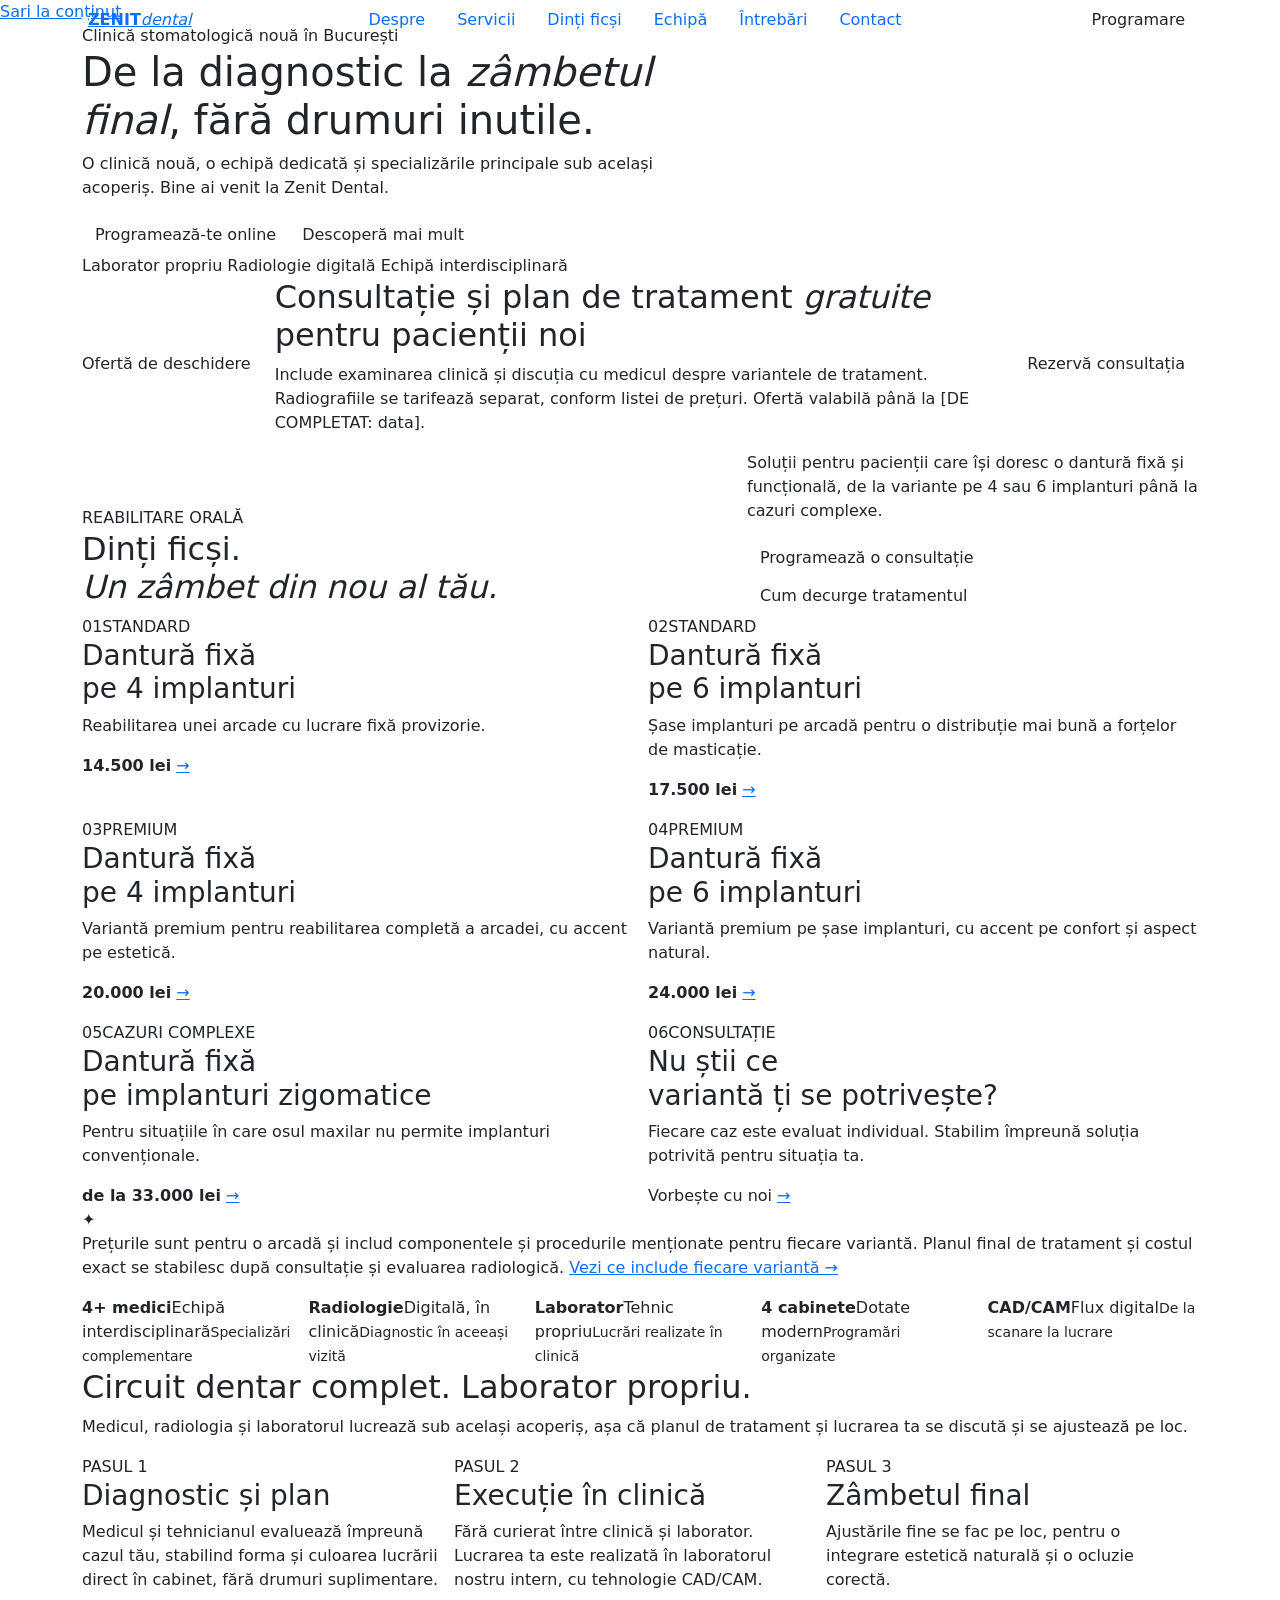
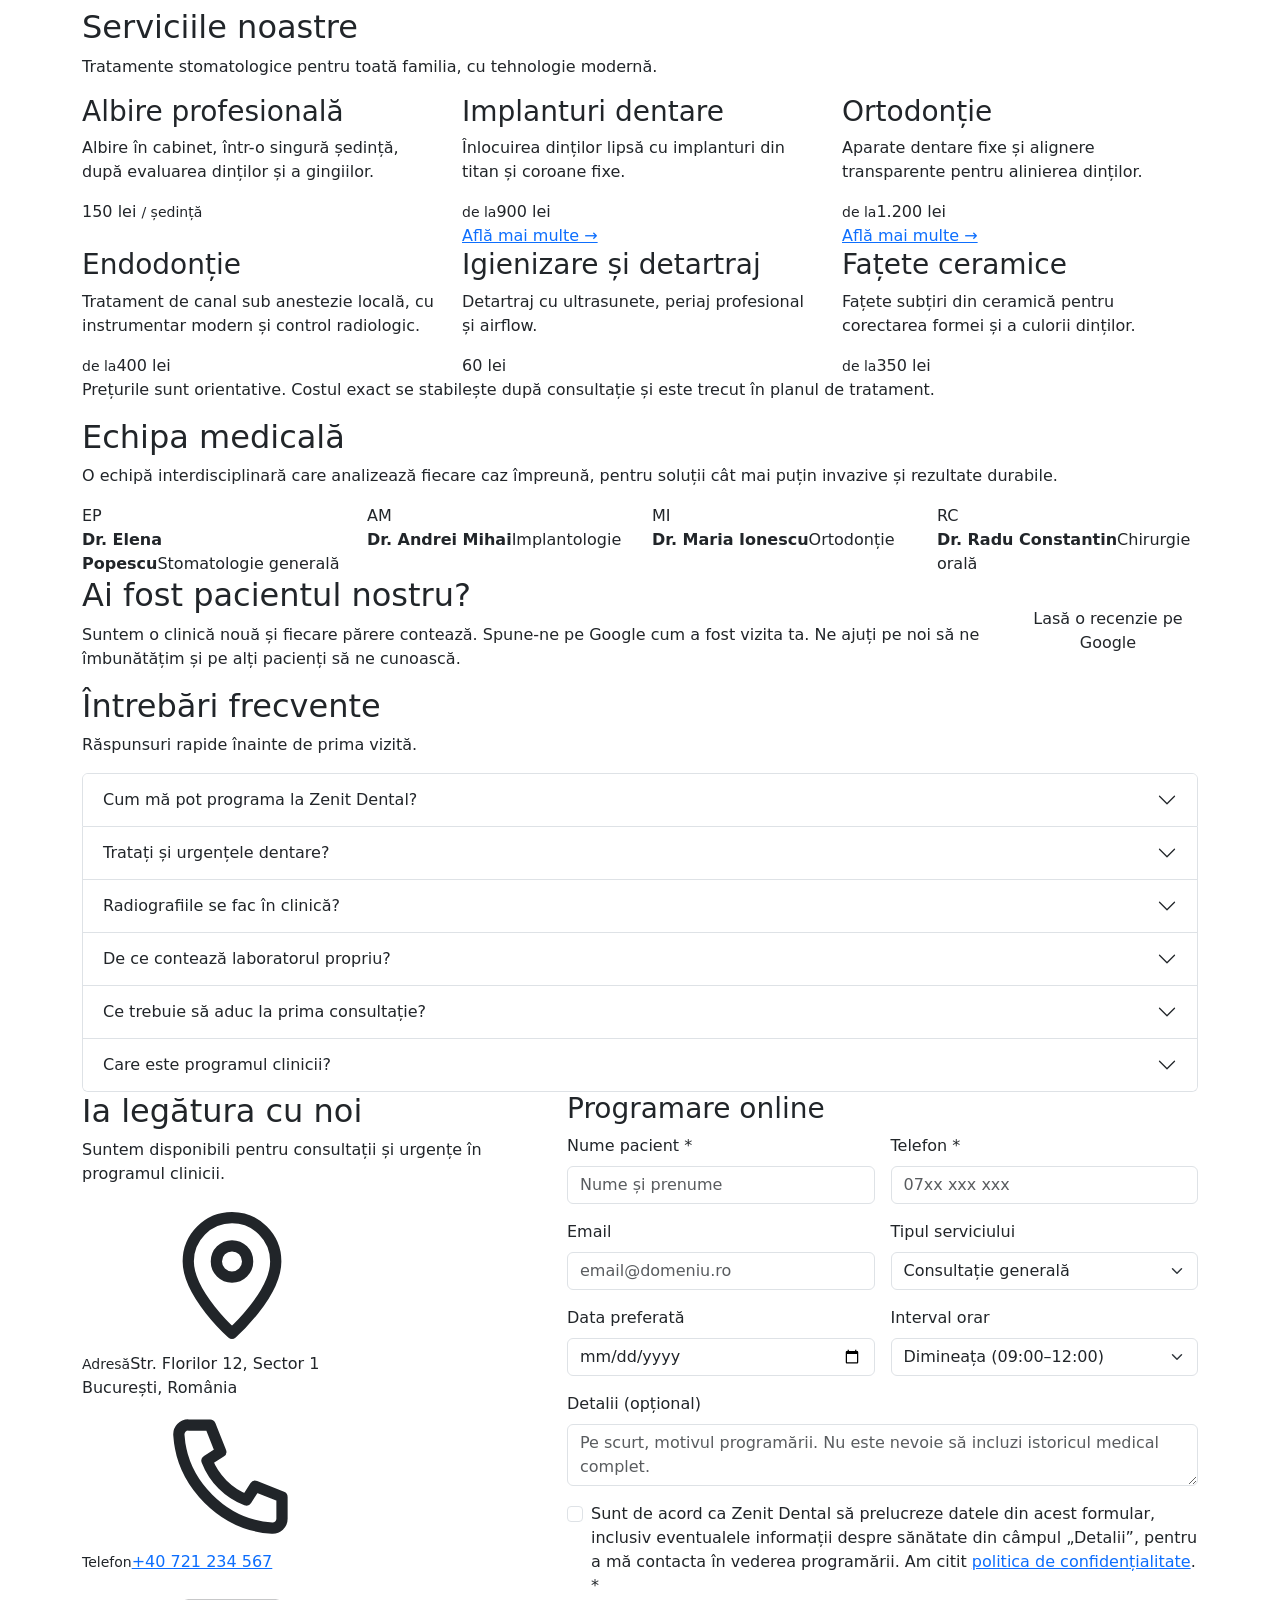
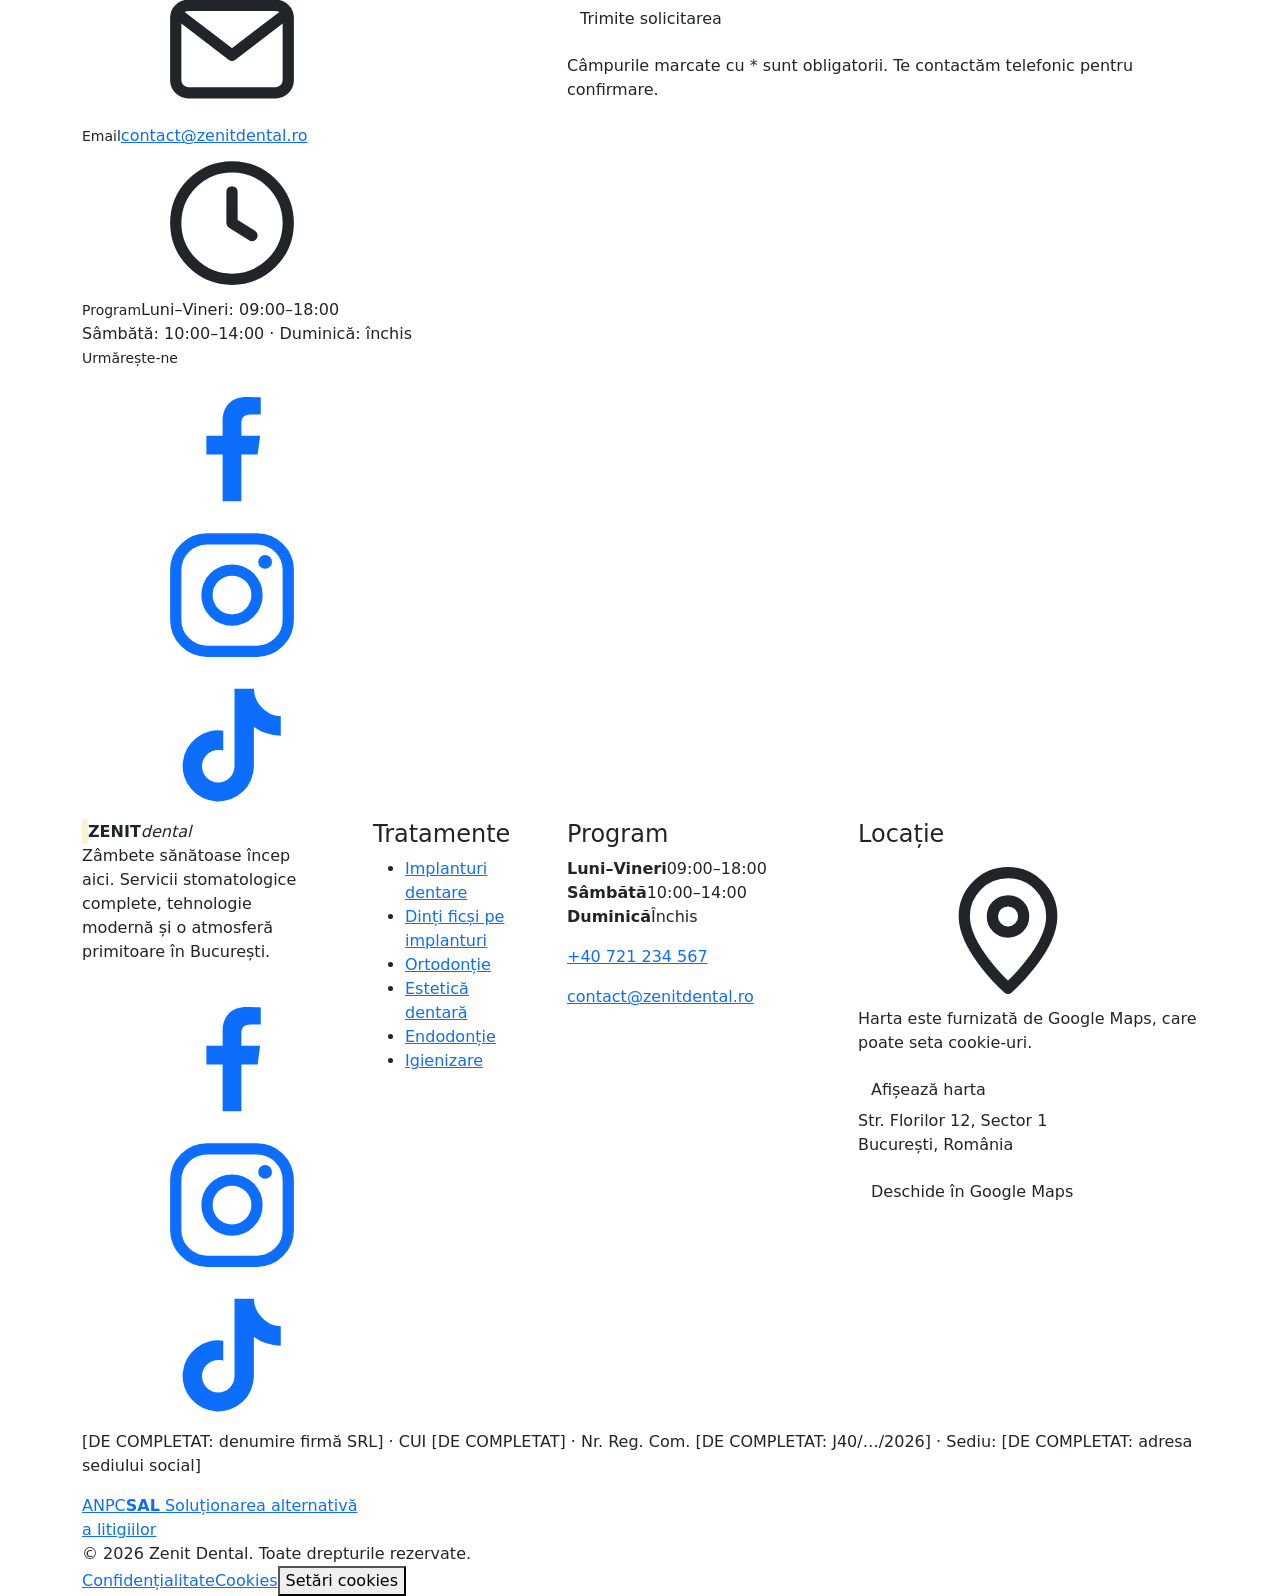
==== index.html @ e05e4ac0 "Add files via upload" ====
<!DOCTYPE html>
<html lang="ro">

<head>
  <meta charset="UTF-8">
  <meta name="viewport" content="width=device-width, initial-scale=1, viewport-fit=cover">
  <title>Zenit Dental — Clinică Stomatologică București</title>
  <meta name="description" content="Zenit Dental, clinică stomatologică nouă în București: implanturi, dinți ficși, ortodonție, estetică dentară. Laborator și radiologie digitală în clinică.">
  <link rel="canonical" href="https://www.zenitdental.ro/">
  <meta name="theme-color" content="#07254a">
  <meta property="og:type" content="website">
  <meta property="og:locale" content="ro_RO">
  <meta property="og:site_name" content="Zenit Dental">
  <meta property="og:url" content="https://www.zenitdental.ro/">
  <meta property="og:title" content="Zenit Dental — Clinică Stomatologică București">
  <meta property="og:description" content="Zenit Dental, clinică stomatologică nouă în București: implanturi, dinți ficși, ortodonție, estetică dentară. Laborator și radiologie digitală în clinică.">
  <meta property="og:image" content="https://www.zenitdental.ro/img/og-image.jpg">
  <meta property="og:image:width" content="1200">
  <meta property="og:image:height" content="630">
  <meta name="twitter:card" content="summary_large_image">
  <script type="application/ld+json">{"@context": "https://schema.org", "@type": "Dentist", "@id": "https://www.zenitdental.ro/#clinica", "name": "Zenit Dental", "url": "https://www.zenitdental.ro/", "image": "https://www.zenitdental.ro/img/og-image.jpg", "description": "Clinică stomatologică în București: implanturi, dinți ficși, ortodonție, estetică dentară, endodonție și igienizare.", "telephone": "+40721234567", "email": "contact@zenitdental.ro", "priceRange": "lei", "address": {"@type": "PostalAddress", "streetAddress": "Str. Florilor 12, Sector 1", "addressLocality": "București", "addressCountry": "RO"}, "geo": {"@type": "GeoCoordinates", "latitude": 44.48117, "longitude": 25.87686}, "openingHoursSpecification": [{"@type": "OpeningHoursSpecification", "dayOfWeek": ["Monday", "Tuesday", "Wednesday", "Thursday", "Friday"], "opens": "09:00", "closes": "18:00"}, {"@type": "OpeningHoursSpecification", "dayOfWeek": "Saturday", "opens": "10:00", "closes": "14:00"}], "sameAs": []}</script>
  <script type="application/ld+json">{"@context": "https://schema.org", "@type": "FAQPage", "mainEntity": [{"@type": "Question", "name": "Cum mă pot programa la Zenit Dental?", "acceptedAnswer": {"@type": "Answer", "text": "Poți completa formularul de programare online, ne poți suna la +40 721 234 567 sau ne poți scrie pe WhatsApp. Te contactăm pentru a confirma ziua și ora."}}, {"@type": "Question", "name": "Tratați și urgențele dentare?", "acceptedAnswer": {"@type": "Answer", "text": "Da. Selectează „Urgență / durere” în formular sau sună-ne direct, iar echipa îți oferă prima oră disponibilă."}}, {"@type": "Question", "name": "Radiografiile se fac în clinică?", "acceptedAnswer": {"@type": "Answer", "text": "Da, avem radiologie digitală în clinică, așa că diagnosticul se poate stabili în aceeași vizită, fără drumuri suplimentare."}}, {"@type": "Question", "name": "De ce contează laboratorul propriu?", "acceptedAnswer": {"@type": "Answer", "text": "Tehnicianul lucrează în clinică, alături de medic. Forma și culoarea lucrării se stabilesc direct cu tine, iar ajustările se fac pe loc, fără curierat."}}, {"@type": "Question", "name": "Ce trebuie să aduc la prima consultație?", "acceptedAnswer": {"@type": "Answer", "text": "Un act de identitate și, dacă ai, radiografii sau documente medicale anterioare, precum și lista medicamentelor pe care le iei."}}, {"@type": "Question", "name": "Care este programul clinicii?", "acceptedAnswer": {"@type": "Answer", "text": "Luni–Vineri 09:00–18:00, sâmbătă 10:00–14:00. Duminica clinica este închisă."}}]}</script>
  <link rel="icon" type="image/png" href="/img/zenitfavicon.png">
  <link rel="preconnect" href="https://cdn.jsdelivr.net">
  <link rel="preconnect" href="https://fonts.googleapis.com">
  <link rel="preconnect" href="https://fonts.gstatic.com" crossorigin>
  <link href="https://fonts.googleapis.com/css2?family=Cormorant+Garamond:wght@500;600;700&family=Montserrat:wght@500;600;700;800&family=Open+Sans:wght@400;600&display=swap" rel="stylesheet">
  <link href="https://cdn.jsdelivr.net/npm/bootstrap@5.3.3/dist/css/bootstrap.min.css" rel="stylesheet">
  <link href="css/style.css?v=1" rel="stylesheet">
  <script>
    document.documentElement.classList.add('js-anim');
    window.addEventListener('load', function () { if (!window.jQuery) document.documentElement.classList.remove('js-anim'); });
  </script>
</head>
<body>
  <svg width="0" height="0" class="position-absolute" aria-hidden="true">
    <symbol id="i-fb" viewBox="0 0 24 24"><path fill="currentColor" d="M13.5 21v-7.5h2.6l.4-3h-3V8.6c0-.9.3-1.5 1.5-1.5h1.6V4.4c-.3 0-1.2-.1-2.3-.1-2.3 0-3.8 1.4-3.8 3.9v2.3H7.9v3h2.6V21h3z"/></symbol>
    <symbol id="i-ig" viewBox="0 0 24 24"><rect fill="none" stroke="currentColor" stroke-width="1.8" stroke-linecap="round" stroke-linejoin="round" x="3" y="3" width="18" height="18" rx="5"/><circle fill="none" stroke="currentColor" stroke-width="1.8" stroke-linecap="round" stroke-linejoin="round" cx="12" cy="12" r="4"/><circle fill="currentColor" cx="17.3" cy="6.7" r="1.1"/></symbol>
    <symbol id="i-tt" viewBox="0 0 24 24"><path fill="currentColor" d="M16.6 5.8A4.3 4.3 0 0 1 15.5 3h-3.1v12.4a2.6 2.6 0 1 1-2.6-2.6c.3 0 .5 0 .8.1V9.7a5.7 5.7 0 1 0 4.9 5.7V9.1a7.3 7.3 0 0 0 4.3 1.4V7.4a4.3 4.3 0 0 1-3.2-1.6z"/></symbol>
    <symbol id="i-pin" viewBox="0 0 24 24"><path fill="none" stroke="currentColor" stroke-width="1.8" stroke-linecap="round" stroke-linejoin="round" d="M12 21s-7-6.2-7-11.5a7 7 0 0 1 14 0C19 14.8 12 21 12 21z"/><circle fill="none" stroke="currentColor" stroke-width="1.8" stroke-linecap="round" stroke-linejoin="round" cx="12" cy="9.5" r="2.5"/></symbol>
    <symbol id="i-phone" viewBox="0 0 24 24"><path fill="none" stroke="currentColor" stroke-width="1.8" stroke-linecap="round" stroke-linejoin="round" d="M5 4h3.5l1.7 4.3-2.2 1.4a11 11 0 0 0 6.3 6.3l1.4-2.2L20 15.5V19a1.5 1.5 0 0 1-1.6 1.5C10.6 20 4 13.4 3.5 5.6A1.5 1.5 0 0 1 5 4z"/></symbol>
    <symbol id="i-mail" viewBox="0 0 24 24"><rect fill="none" stroke="currentColor" stroke-width="1.8" stroke-linecap="round" stroke-linejoin="round" x="3" y="5" width="18" height="14" rx="2"/><path fill="none" stroke="currentColor" stroke-width="1.8" stroke-linecap="round" stroke-linejoin="round" d="m3.5 6.5 8.5 6.5 8.5-6.5"/></symbol>
    <symbol id="i-clock" viewBox="0 0 24 24"><circle fill="none" stroke="currentColor" stroke-width="1.8" stroke-linecap="round" stroke-linejoin="round" cx="12" cy="12" r="9"/><path fill="none" stroke="currentColor" stroke-width="1.8" stroke-linecap="round" stroke-linejoin="round" d="M12 7v5l3.2 2"/></symbol>
  </svg>

  <a class="skip" href="#main">Sari la conținut</a>

  <header id="nav" class="fixed-top">
    <div class="container stagger">
      <div class="pill d-flex align-items-center">
        <a href="#" class="brand d-flex align-items-center" aria-label="Zenit Dental — prima pagină"><span class="mark"></span><span><b>ZENIT</b><i>dental</i></span></a>
        <nav class="d-none d-xl-flex flex-grow-1 justify-content-center" aria-label="Meniu principal">
        <ul class="nav links">
          <li class="nav-item"><a class="nav-link" href="#about">Despre</a></li>
          <li class="nav-item"><a class="nav-link" href="#services">Servicii</a></li>
          <li class="nav-item"><a class="nav-link" href="dinti-ficsi.html">Dinți ficși</a></li>
          <li class="nav-item"><a class="nav-link" href="#team">Echipă</a></li>
          <li class="nav-item"><a class="nav-link" href="#faq">Întrebări</a></li>
          <li class="nav-item"><a class="nav-link" href="#contact">Contact</a></li>
        </ul>
        </nav>
        <a href="tel:+40721234567" class="btn btn-gold d-none d-xl-inline-flex">Programare</a>
        <button class="burger d-xl-none" type="button" data-bs-toggle="offcanvas" data-bs-target="#dr" aria-controls="dr" aria-label="Deschide meniul"><svg viewBox="0 0 24 24">
            <line x1="3" y1="6" x2="21" y2="6" />
            <line x1="3" y1="12" x2="21" y2="12" />
            <line x1="3" y1="18" x2="21" y2="18" />
          </svg></button>
      </div>
    </div>
  </header>

  <div class="offcanvas offcanvas-end drawer" tabindex="-1" id="dr" aria-labelledby="dr-title">
    <div class="offcanvas-header justify-content-end">
      <h2 class="visually-hidden" id="dr-title">Meniu</h2>
      <button type="button" class="btn-close" data-bs-dismiss="offcanvas" aria-label="Închide meniul"></button>
    </div>
    <div class="offcanvas-body d-flex flex-column">
      <a class="dlink" href="#about">Despre</a>
      <a class="dlink" href="#services">Servicii</a>
      <a class="dlink" href="dinti-ficsi.html">Dinți ficși</a>
      <a class="dlink" href="#team">Echipă</a>
      <a class="dlink" href="#faq">Întrebări</a>
      <a class="dlink" href="#contact">Contact</a>
      <a href="tel:+40721234567" class="btn btn-gold">Programare</a>
      <div class="social">
            <a href="#" target="_blank" rel="noopener" aria-label="Facebook"><svg><use href="#i-fb"/></svg></a>
            <a href="#" target="_blank" rel="noopener" aria-label="Instagram"><svg><use href="#i-ig"/></svg></a>
            <a href="#" target="_blank" rel="noopener" aria-label="TikTok"><svg><use href="#i-tt"/></svg></a>
          </div>
    </div>
  </div>

  <main id="main">
  <section id="hero">
    <div class="hero-bg"></div>
    <div class="hero-overlay"></div>
    <div class="container">
      <div class="row">
        <div class="col-lg-9 col-xl-7 stagger">
          <div class="eyebrow">Clinică stomatologică nouă în București</div>
          <h1>De la diagnostic la <em>zâmbetul final</em>, fără drumuri inutile.</h1>
          <p class="sub">O clinică nouă, o echipă dedicată și specializările principale sub același acoperiș. Bine ai venit
            la Zenit Dental.</p>
          <div class="acts"><a href="#contact" class="btn btn-gold">Programează-te online</a><a href="#about"
              class="btn btn-ghost">Descoperă mai mult</a></div>
          <div class="hfeat">
            <span>Laborator propriu</span>
            <span>Radiologie digitală</span>
            <span>Echipă interdisciplinară</span>
          </div>
        </div>
      </div>
    </div>
  </section>

  <section id="offer">
    <div class="container">
      <div class="offer reveal">
        <div class="row g-4 align-items-center">
          <div class="col-lg-auto"><span class="offer-tag">Ofertă de deschidere</span></div>
          <div class="col-lg">
            <h2>Consultație și plan de tratament <em>gratuite</em> pentru pacienții noi</h2>
            <p>Include examinarea clinică și discuția cu medicul despre variantele de tratament. Radiografiile se tarifează
              separat, conform listei de prețuri. Ofertă valabilă până la [DE COMPLETAT: data].</p>
          </div>
          <div class="col-lg-auto"><a href="#contact" class="btn btn-gold">Rezervă consultația</a></div>
        </div>
      </div>
    </div>
  </section>

  <section id="dinti-ficsi">
    <div class="container">
      <div class="row g-4 align-items-end ft-intro reveal">
        <div class="col-lg-7">
          <span class="rule"></span>
          <span class="eyebrow-dark">REABILITARE ORALĂ</span>
          <h2>Dinți ficși.<br><em>Un zâmbet din nou al tău.</em></h2>
        </div>
        <div class="col-lg-5 ft-copy">
          <p>Soluții pentru pacienții care își doresc o dantură fixă și funcțională, de la variante pe 4 sau 6
            implanturi până la cazuri complexe.</p>
          <div class="acts">
            <a href="#contact" class="btn btn-gold">Programează o consultație</a>
            <a href="dinti-ficsi.html" class="btn btn-line">Cum decurge tratamentul</a>
          </div>
        </div>
      </div>

      <div class="row row-cols-1 row-cols-md-2 g-3 stagger">
        <div class="col">
          <article class="ft-card">
            <div class="ft-top"><span>01</span><span class="ft-label">STANDARD</span></div>
            <div class="ft-content">
              <h3>Dantură fixă<br>pe 4 implanturi</h3>
              <p>Reabilitarea unei arcade cu lucrare fixă provizorie.</p>
              <div class="ft-bottom">
                <strong>14.500 lei</strong>
                <a href="#contact" aria-label="Programează o consultație">→</a>
              </div>
            </div>
          </article>
        </div>
        <div class="col">
          <article class="ft-card">
            <div class="ft-top"><span>02</span><span class="ft-label">STANDARD</span></div>
            <div class="ft-content">
              <h3>Dantură fixă<br>pe 6 implanturi</h3>
              <p>Șase implanturi pe arcadă pentru o distribuție mai bună a forțelor de masticație.</p>
              <div class="ft-bottom">
                <strong>17.500 lei</strong>
                <a href="#contact" aria-label="Programează o consultație">→</a>
              </div>
            </div>
          </article>
        </div>
        <div class="col">
          <article class="ft-card">
            <div class="ft-top"><span>03</span><span class="ft-label">PREMIUM</span></div>
            <div class="ft-content">
              <h3>Dantură fixă<br>pe 4 implanturi</h3>
              <p>Variantă premium pentru reabilitarea completă a arcadei, cu accent pe estetică.</p>
              <div class="ft-bottom">
                <strong>20.000 lei</strong>
                <a href="#contact" aria-label="Programează o consultație">→</a>
              </div>
            </div>
          </article>
        </div>
        <div class="col">
          <article class="ft-card">
            <div class="ft-top"><span>04</span><span class="ft-label">PREMIUM</span></div>
            <div class="ft-content">
              <h3>Dantură fixă<br>pe 6 implanturi</h3>
              <p>Variantă premium pe șase implanturi, cu accent pe confort și aspect natural.</p>
              <div class="ft-bottom">
                <strong>24.000 lei</strong>
                <a href="#contact" aria-label="Programează o consultație">→</a>
              </div>
            </div>
          </article>
        </div>
        <div class="col">
          <article class="ft-card">
            <div class="ft-top"><span>05</span><span class="ft-label">CAZURI COMPLEXE</span></div>
            <div class="ft-content">
              <h3>Dantură fixă<br>pe implanturi zigomatice</h3>
              <p>Pentru situațiile în care osul maxilar nu permite implanturi convenționale.</p>
              <div class="ft-bottom">
                <strong>de la 33.000 lei</strong>
                <a href="#contact" aria-label="Programează o consultație">→</a>
              </div>
            </div>
          </article>
        </div>
        <div class="col">
          <article class="ft-card dark">
            <div class="ft-top"><span>06</span><span class="ft-label">CONSULTAȚIE</span></div>
            <div class="ft-content">
              <h3>Nu știi ce<br>variantă ți se potrivește?</h3>
              <p>Fiecare caz este evaluat individual. Stabilim împreună soluția potrivită pentru situația ta.</p>
              <div class="ft-bottom">
                <span class="ft-action">Vorbește cu noi</span>
                <a href="#contact" aria-label="Programează o consultație">→</a>
              </div>
            </div>
          </article>
        </div>
      </div>

      <div class="ft-note reveal">
        <span>✦</span>
        <p>Prețurile sunt pentru o arcadă și includ componentele și procedurile menționate pentru fiecare variantă. Planul
          final de tratament și costul exact se stabilesc după consultație și evaluarea radiologică.
          <a href="dinti-ficsi.html">Vezi ce include fiecare variantă →</a></p>
      </div>
    </div>
  </section>

  <section id="stats">
    <div class="container">
      <div class="row row-cols-2 row-cols-md-3 row-cols-xl-5 g-3 stagger">
        <div class="col"><div class="sc"><b>4+ medici</b><span>Echipă interdisciplinară</span><small>Specializări complementare</small></div></div>
        <div class="col"><div class="sc"><b>Radiologie</b><span>Digitală, în clinică</span><small>Diagnostic în aceeași vizită</small></div></div>
        <div class="col"><div class="sc"><b>Laborator</b><span>Tehnic propriu</span><small>Lucrări realizate în clinică</small></div></div>
        <div class="col"><div class="sc"><b>4 cabinete</b><span>Dotate modern</span><small>Programări organizate</small></div></div>
        <div class="col"><div class="sc"><b>CAD/CAM</b><span>Flux digital</span><small>De la scanare la lucrare</small></div></div>
      </div>
    </div>
  </section>

  <section id="about" class="sec">
    <div class="container">
      <div class="head reveal"><span class="rule"></span>
        <h2>Circuit dentar complet. Laborator propriu.</h2>
        <p>Medicul, radiologia și laboratorul lucrează sub același acoperiș, așa că planul de tratament și lucrarea ta
          se discută și se ajustează pe loc.</p>
      </div>
      <div class="row g-0 steps stagger">
        <div class="col-lg-4"><div class="step"><span class="n">PASUL 1</span>
          <h3>Diagnostic și plan</h3>
          <p>Medicul și tehnicianul evaluează împreună cazul tău, stabilind forma și culoarea lucrării direct în cabinet,
            fără drumuri suplimentare.</p></div>
        </div>
        <div class="col-lg-4"><div class="step"><span class="n">PASUL 2</span>
          <h3>Execuție în clinică</h3>
          <p>Fără curierat între clinică și laborator. Lucrarea ta este realizată în laboratorul nostru intern, cu
            tehnologie CAD/CAM.</p></div>
        </div>
        <div class="col-lg-4"><div class="step"><span class="n">PASUL 3</span>
          <h3>Zâmbetul final</h3>
          <p>Ajustările fine se fac pe loc, pentru o integrare estetică naturală și o ocluzie corectă.</p></div>
        </div>
      </div>
    </div>
  </section>

  <section id="services" class="sec">
    <div class="container">
      <div class="head reveal"><span class="rule"></span>
        <h2>Serviciile noastre</h2>
        <p>Tratamente stomatologice pentru toată familia, cu tehnologie modernă.</p>
      </div>
      <div class="row row-cols-1 row-cols-md-2 row-cols-lg-3 sgrid stagger">
        <div class="col">
          <div class="svc">
            <h3>Albire profesională</h3>
            <p>Albire în cabinet, într-o singură ședință, după evaluarea dinților și a gingiilor.</p>
            <div class="price">150 lei <small>/ ședință</small></div>
            
          </div>
        </div>
        <div class="col">
          <div class="svc">
            <h3>Implanturi dentare</h3>
            <p>Înlocuirea dinților lipsă cu implanturi din titan și coroane fixe.</p>
            <div class="price"><small class="from">de la</small>900 lei</div>
            <a class="more" href="implanturi-dentare.html">Află mai multe →</a>
          </div>
        </div>
        <div class="col">
          <div class="svc">
            <h3>Ortodonție</h3>
            <p>Aparate dentare fixe și alignere transparente pentru alinierea dinților.</p>
            <div class="price"><small class="from">de la</small>1.200 lei</div>
            <a class="more" href="ortodontie.html">Află mai multe →</a>
          </div>
        </div>
        <div class="col">
          <div class="svc">
            <h3>Endodonție</h3>
            <p>Tratament de canal sub anestezie locală, cu instrumentar modern și control radiologic.</p>
            <div class="price"><small class="from">de la</small>400 lei</div>
            
          </div>
        </div>
        <div class="col">
          <div class="svc">
            <h3>Igienizare și detartraj</h3>
            <p>Detartraj cu ultrasunete, periaj profesional și airflow.</p>
            <div class="price">60 lei</div>
            
          </div>
        </div>
        <div class="col">
          <div class="svc">
            <h3>Fațete ceramice</h3>
            <p>Fațete subțiri din ceramică pentru corectarea formei și a culorii dinților.</p>
            <div class="price"><small class="from">de la</small>350 lei</div>
            
          </div>
        </div>
      </div>
      <p class="svc-note reveal">Prețurile sunt orientative. Costul exact se stabilește după consultație și este trecut în
        planul de tratament.</p>
    </div>
  </section>

  <section id="team" class="sec">
    <div class="container">
      <div class="head reveal"><span class="rule"></span>
        <h2>Echipa medicală</h2>
        <p>O echipă interdisciplinară care analizează fiecare caz împreună, pentru soluții cât mai puțin invazive și
          rezultate durabile.</p>
      </div>
      <!-- Pentru fotografie: înlocuiește inițialele cu <img src="/img/echipa/nume.webp" alt="Dr. Nume Prenume"> -->
      <div class="row row-cols-2 row-cols-lg-4 g-4 stagger">
        <div class="col">
          <div class="doc">
            <div class="av">EP</div><b>Dr. Elena Popescu</b><span>Stomatologie generală</span>
          </div>
        </div>
        <div class="col">
          <div class="doc">
            <div class="av">AM</div><b>Dr. Andrei Mihai</b><span>Implantologie</span>
          </div>
        </div>
        <div class="col">
          <div class="doc">
            <div class="av">MI</div><b>Dr. Maria Ionescu</b><span>Ortodonție</span>
          </div>
        </div>
        <div class="col">
          <div class="doc">
            <div class="av">RC</div><b>Dr. Radu Constantin</b><span>Chirurgie orală</span>
          </div>
        </div>
      </div>
    </div>
  </section>

  <section id="reviews">
    <div class="container">
      <div class="rv d-flex flex-column flex-md-row justify-content-between align-items-md-center reveal">
        <div>
          <span class="rule"></span>
          <h2>Ai fost pacientul nostru?</h2>
          <p>Suntem o clinică nouă și fiecare părere contează. Spune-ne pe Google cum a fost vizita ta. Ne ajuți pe noi
            să ne îmbunătățim și pe alți pacienți să ne cunoască.</p>
        </div>
        <a href="#" target="_blank" rel="noopener" class="btn btn-gold align-self-start align-self-md-center">Lasă o recenzie pe Google</a>
      </div>
    </div>
  </section>

  <section id="faq" class="sec">
    <div class="container">
      <div class="head reveal"><span class="rule"></span>
        <h2>Întrebări frecvente</h2>
        <p>Răspunsuri rapide înainte de prima vizită.</p>
      </div>
      <div class="reveal">
      <div class="accordion faq" id="faq-home">
        <div class="accordion-item">
          <h3 class="accordion-header"><button class="accordion-button collapsed" type="button" data-bs-toggle="collapse" data-bs-target="#faq-home-0" aria-expanded="false" aria-controls="faq-home-0">Cum mă pot programa la Zenit Dental?</button></h3>
          <div id="faq-home-0" class="accordion-collapse collapse" data-bs-parent="#faq-home">
            <div class="accordion-body"><p>Poți completa formularul de programare online, ne poți suna la +40 721 234 567 sau ne poți scrie pe WhatsApp. Te contactăm pentru a confirma ziua și ora.</p></div>
          </div>
        </div>
        <div class="accordion-item">
          <h3 class="accordion-header"><button class="accordion-button collapsed" type="button" data-bs-toggle="collapse" data-bs-target="#faq-home-1" aria-expanded="false" aria-controls="faq-home-1">Tratați și urgențele dentare?</button></h3>
          <div id="faq-home-1" class="accordion-collapse collapse" data-bs-parent="#faq-home">
            <div class="accordion-body"><p>Da. Selectează „Urgență / durere” în formular sau sună-ne direct, iar echipa îți oferă prima oră disponibilă.</p></div>
          </div>
        </div>
        <div class="accordion-item">
          <h3 class="accordion-header"><button class="accordion-button collapsed" type="button" data-bs-toggle="collapse" data-bs-target="#faq-home-2" aria-expanded="false" aria-controls="faq-home-2">Radiografiile se fac în clinică?</button></h3>
          <div id="faq-home-2" class="accordion-collapse collapse" data-bs-parent="#faq-home">
            <div class="accordion-body"><p>Da, avem radiologie digitală în clinică, așa că diagnosticul se poate stabili în aceeași vizită, fără drumuri suplimentare.</p></div>
          </div>
        </div>
        <div class="accordion-item">
          <h3 class="accordion-header"><button class="accordion-button collapsed" type="button" data-bs-toggle="collapse" data-bs-target="#faq-home-3" aria-expanded="false" aria-controls="faq-home-3">De ce contează laboratorul propriu?</button></h3>
          <div id="faq-home-3" class="accordion-collapse collapse" data-bs-parent="#faq-home">
            <div class="accordion-body"><p>Tehnicianul lucrează în clinică, alături de medic. Forma și culoarea lucrării se stabilesc direct cu tine, iar ajustările se fac pe loc, fără curierat.</p></div>
          </div>
        </div>
        <div class="accordion-item">
          <h3 class="accordion-header"><button class="accordion-button collapsed" type="button" data-bs-toggle="collapse" data-bs-target="#faq-home-4" aria-expanded="false" aria-controls="faq-home-4">Ce trebuie să aduc la prima consultație?</button></h3>
          <div id="faq-home-4" class="accordion-collapse collapse" data-bs-parent="#faq-home">
            <div class="accordion-body"><p>Un act de identitate și, dacă ai, radiografii sau documente medicale anterioare, precum și lista medicamentelor pe care le iei.</p></div>
          </div>
        </div>
        <div class="accordion-item">
          <h3 class="accordion-header"><button class="accordion-button collapsed" type="button" data-bs-toggle="collapse" data-bs-target="#faq-home-5" aria-expanded="false" aria-controls="faq-home-5">Care este programul clinicii?</button></h3>
          <div id="faq-home-5" class="accordion-collapse collapse" data-bs-parent="#faq-home">
            <div class="accordion-body"><p>Luni–Vineri 09:00–18:00, sâmbătă 10:00–14:00. Duminica clinica este închisă.</p></div>
          </div>
        </div>
      </div>
      </div>
    </div>
  </section>

  <section id="contact" class="sec">
    <div class="container">
      <div class="row g-5">
        <div class="col-lg-5 reveal-left">
          <span class="rule"></span>
          <h2>Ia legătura cu noi</h2>
          <p class="cd">Suntem disponibili pentru consultații și urgențe în programul clinicii.</p>
          <div class="ci">
            <div class="ic"><svg><use href="#i-pin"/></svg></div>
            <div><small>Adresă</small>Str. Florilor 12, Sector 1<br>București, România</div>
          </div>
          <div class="ci">
            <div class="ic"><svg><use href="#i-phone"/></svg></div>
            <div><small>Telefon</small><a href="tel:+40721234567">+40 721 234 567</a></div>
          </div>
          <div class="ci">
            <div class="ic"><svg><use href="#i-mail"/></svg></div>
            <div><small>Email</small><a href="mailto:contact@zenitdental.ro">contact@zenitdental.ro</a></div>
          </div>
          <div class="ci">
            <div class="ic"><svg><use href="#i-clock"/></svg></div>
            <div><small>Program</small>Luni–Vineri: 09:00–18:00<br>Sâmbătă: 10:00–14:00 · Duminică: închis</div>
          </div>
          <div class="csocial">
            <small>Urmărește-ne</small>
            <div class="social">
            <a href="#" target="_blank" rel="noopener" aria-label="Facebook"><svg><use href="#i-fb"/></svg></a>
            <a href="#" target="_blank" rel="noopener" aria-label="Instagram"><svg><use href="#i-ig"/></svg></a>
            <a href="#" target="_blank" rel="noopener" aria-label="TikTok"><svg><use href="#i-tt"/></svg></a>
          </div>
          </div>
        </div>
        <div class="col-lg-7 reveal-right">
          <form class="form" id="f" action="https://formspree.io/f/YOUR_FORM_ID" method="POST" novalidate>
            <h3>Programare online</h3>
            <input type="hidden" name="_subject" value="Programare nouă – Zenit Dental">
            <div class="visually-hidden" aria-hidden="true"><label for="hp">Nu completa acest câmp</label><input id="hp" type="text" name="_gotcha" tabindex="-1" autocomplete="off"></div>
            <div class="row g-3">
              <div class="col-sm-6">
                <label class="form-label" for="n">Nume pacient *</label>
                <input class="form-control" id="n" name="nume" type="text" placeholder="Nume și prenume" autocomplete="name" required>
                <div class="invalid-feedback">Scrie numele tău.</div>
              </div>
              <div class="col-sm-6">
                <label class="form-label" for="t">Telefon *</label>
                <input class="form-control" id="t" name="telefon" type="tel" placeholder="07xx xxx xxx" autocomplete="tel" pattern="[0-9+ \(\)\-]{9,}" required>
                <div class="invalid-feedback">Scrie un număr de telefon valid.</div>
              </div>
              <div class="col-sm-6">
                <label class="form-label" for="e">Email</label>
                <input class="form-control" id="e" name="email" type="email" placeholder="email@domeniu.ro" autocomplete="email">
                <div class="invalid-feedback">Adresa de email nu pare corectă.</div>
              </div>
              <div class="col-sm-6">
                <label class="form-label" for="s">Tipul serviciului</label>
                <select class="form-select" id="s" name="serviciu">
                  <option>Consultație generală</option>
                  <option>Urgență / durere</option>
                  <option>Estetică dentară</option>
                  <option>Implantologie</option>
                  <option>Dinți ficși pe implanturi</option>
                  <option>Ortodonție</option>
                  <option>Igienizare</option>
                </select>
              </div>
              <div class="col-sm-6">
                <label class="form-label" for="d">Data preferată</label>
                <input class="form-control" id="d" name="data_preferata" type="date">
                <div class="invalid-feedback">Alege o dată de azi încolo.</div>
              </div>
              <div class="col-sm-6">
                <label class="form-label" for="i">Interval orar</label>
                <select class="form-select" id="i" name="interval">
                  <option>Dimineața (09:00–12:00)</option>
                  <option>Prânz (12:00–15:00)</option>
                  <option>După-amiază (15:00–18:00)</option>
                  <option>Sâmbătă (10:00–14:00)</option>
                </select>
              </div>
              <div class="col-12">
                <label class="form-label" for="m">Detalii (opțional)</label>
                <textarea class="form-control" id="m" name="detalii" placeholder="Pe scurt, motivul programării. Nu este nevoie să incluzi istoricul medical complet."></textarea>
              </div>
              <div class="col-12">
                <div class="form-check">
                  <input class="form-check-input" type="checkbox" id="acord" name="acord_prelucrare_date" value="da" required>
                  <label class="form-check-label" for="acord">Sunt de acord ca Zenit Dental să prelucreze datele din acest
                    formular, inclusiv eventualele informații despre sănătate din câmpul „Detalii”, pentru a mă contacta în
                    vederea programării. Am citit <a href="confidentialitate.html" target="_blank">politica de
                    confidențialitate</a>. *</label>
                  <div class="invalid-feedback">Acordul este necesar pentru a trimite solicitarea.</div>
                </div>
              </div>
            </div>
            <button class="btn btn-gold" type="submit">Trimite solicitarea</button>
            <p class="fmsg" id="fmsg" role="status" aria-live="polite"></p>
            <p class="gdpr">Câmpurile marcate cu * sunt obligatorii. Te contactăm telefonic pentru confirmare.</p>
          </form>
        </div>
      </div>
    </div>
  </section>
  </main>

  <footer>
    <div class="container">
      <div class="row g-5">
        <div class="col-md-6 col-lg-4 col-xl-3">
          <div class="fbrand"><span class="mark"></span><span><b>ZENIT</b><i>dental</i></span></div>
          <p style="max-width:300px">Zâmbete sănătoase încep aici. Servicii stomatologice complete, tehnologie
            modernă și o atmosferă primitoare în București.</p>
          <div class="social">
            <a href="#" target="_blank" rel="noopener" aria-label="Facebook"><svg><use href="#i-fb"/></svg></a>
            <a href="#" target="_blank" rel="noopener" aria-label="Instagram"><svg><use href="#i-ig"/></svg></a>
            <a href="#" target="_blank" rel="noopener" aria-label="TikTok"><svg><use href="#i-tt"/></svg></a>
          </div>
        </div>
        <div class="col-md-6 col-lg-4 col-xl-2">
          <h4>Tratamente</h4>
          <ul>
            <li><a href="implanturi-dentare.html">Implanturi dentare</a></li>
            <li><a href="dinti-ficsi.html">Dinți ficși pe implanturi</a></li>
            <li><a href="ortodontie.html">Ortodonție</a></li>
            <li><a href="#services">Estetică dentară</a></li>
            <li><a href="#services">Endodonție</a></li>
            <li><a href="#services">Igienizare</a></li>
          </ul>
        </div>
        <div class="col-md-6 col-lg-4 col-xl-3">
          <h4>Program</h4>
          <div class="sr"><b>Luni–Vineri</b><span>09:00–18:00</span></div>
          <div class="sr"><b>Sâmbătă</b><span>10:00–14:00</span></div>
          <div class="sr"><b>Duminică</b><span>Închis</span></div>
          <p class="mt-3"><a href="tel:+40721234567" class="fphone">+40 721 234 567</a></p>
          <p><a href="mailto:contact@zenitdental.ro">contact@zenitdental.ro</a></p>
        </div>
        <div class="col-md-6 col-lg-12 col-xl-4">
          <h4>Locație</h4>
          <div class="fmap" data-map="https://www.google.com/maps/embed?pb=!1m17!1m12!1m3!1d2931.910081836362!2d25.874295076147575!3d44.48116879848873!2m3!1f0!2f0!3f0!3m2!1i1024!2i768!4f13.1!3m2!1m1!2zNDTCsDI4JzUyLjIiTiAyNcKwNTInMzYuNyJF!5e1!3m2!1sro!2sro!4v1793092367126!5m2!1sro!2sro" data-title="Hartă Zenit Dental">
            <div class="mapph">
              <svg><use href="#i-pin"/></svg>
              <p>Harta este furnizată de Google Maps, care poate seta cookie-uri.</p>
              <button type="button" class="btn btn-ghost" data-load-map>Afișează harta</button>
            </div>
          </div>
          <div class="floc">
            <p>Str. Florilor 12, Sector 1<br>București, România</p>
            <a href="https://www.google.com/maps?q=44.48117,25.87686" target="_blank" rel="noopener" class="btn btn-ghost">Deschide în Google Maps</a>
          </div>
        </div>
      </div>
      <div class="legal">
        <p>[DE COMPLETAT: denumire firmă SRL] · CUI [DE COMPLETAT] · Nr. Reg. Com. [DE COMPLETAT: J40/…/2026] · Sediu: [DE COMPLETAT: adresa sediului social]</p>
        <!-- Înlocuiește insigna cu pictograma oficială SAL de pe anpc.ro (250 x 50 px): <img src="/img/anpc-sal.png" alt="ANPC SAL" width="250" height="50">, păstrând linkul. -->
        <a class="sal" href="https://reclamatiisal.anpc.ro/" target="_blank" rel="noopener" aria-label="ANPC — Soluționarea alternativă a litigiilor">
          <span class="sal-a">ANPC</span><span class="sal-t"><b>SAL</b> Soluționarea alternativă<br>a litigiilor</span>
        </a>
      </div>
      <div class="fb"><span>© <span data-year>2026</span> Zenit Dental. Toate drepturile rezervate.</span>
        <div><a href="confidentialitate.html">Confidențialitate</a><a href="confidentialitate.html#cookies">Cookies</a><button type="button" class="linkbtn" data-cookie-settings>Setări cookies</button></div>
      </div>
    </div>
  </footer>

  <div class="sticky-bar fixed-bottom d-flex d-lg-none"><a href="tel:+40721234567" class="c">Sună</a><a href="https://wa.me/40721234567" target="_blank"
      rel="noopener" class="w">WhatsApp</a></div>

  <div class="cookie d-none" id="cookie" role="dialog" aria-labelledby="ck-title">
    <h3 id="ck-title">Cookie-uri</h3>
    <p>Folosim doar ce este necesar pentru funcționarea site-ului. Cu acordul tău, încărcăm și harta Google și
      statistici anonime de vizitare. Detalii în <a href="confidentialitate.html#cookies">politica de cookies</a>.</p>
    <div class="ck-opts d-none" id="ck-opts">
      <div class="form-check form-switch mb-2"><input class="form-check-input" type="checkbox" role="switch" id="ck-nec" checked disabled><label class="form-check-label" for="ck-nec">Strict necesare <small>(întotdeauna active)</small></label></div>
      <div class="form-check form-switch mb-2"><input class="form-check-input" type="checkbox" role="switch" id="ck-map"><label class="form-check-label" for="ck-map">Hartă Google Maps</label></div>
      <div class="form-check form-switch mb-2"><input class="form-check-input" type="checkbox" role="switch" id="ck-an"><label class="form-check-label" for="ck-an">Statistici (Google Analytics)</label></div>
    </div>
    <div class="ck-btns">
      <button type="button" class="btn btn-gold" data-c="all">Accept toate</button>
      <button type="button" class="btn btn-ghost" data-c="necessary">Doar necesare</button>
      <button type="button" class="btn btn-ghost" data-c="toggle" id="ck-toggle">Setări</button>
      <button type="button" class="btn btn-gold d-none" data-c="save" id="ck-save">Salvează alegerea</button>
    </div>
  </div>

  <script src="https://cdn.jsdelivr.net/npm/jquery@3.7.1/dist/jquery.min.js"></script>
  <script src="https://cdn.jsdelivr.net/npm/bootstrap@5.3.3/dist/js/bootstrap.bundle.min.js"></script>
  <script src="js/config.js?v=1"></script>
  <script src="js/main.js?v=1"></script>
</body>

</html>
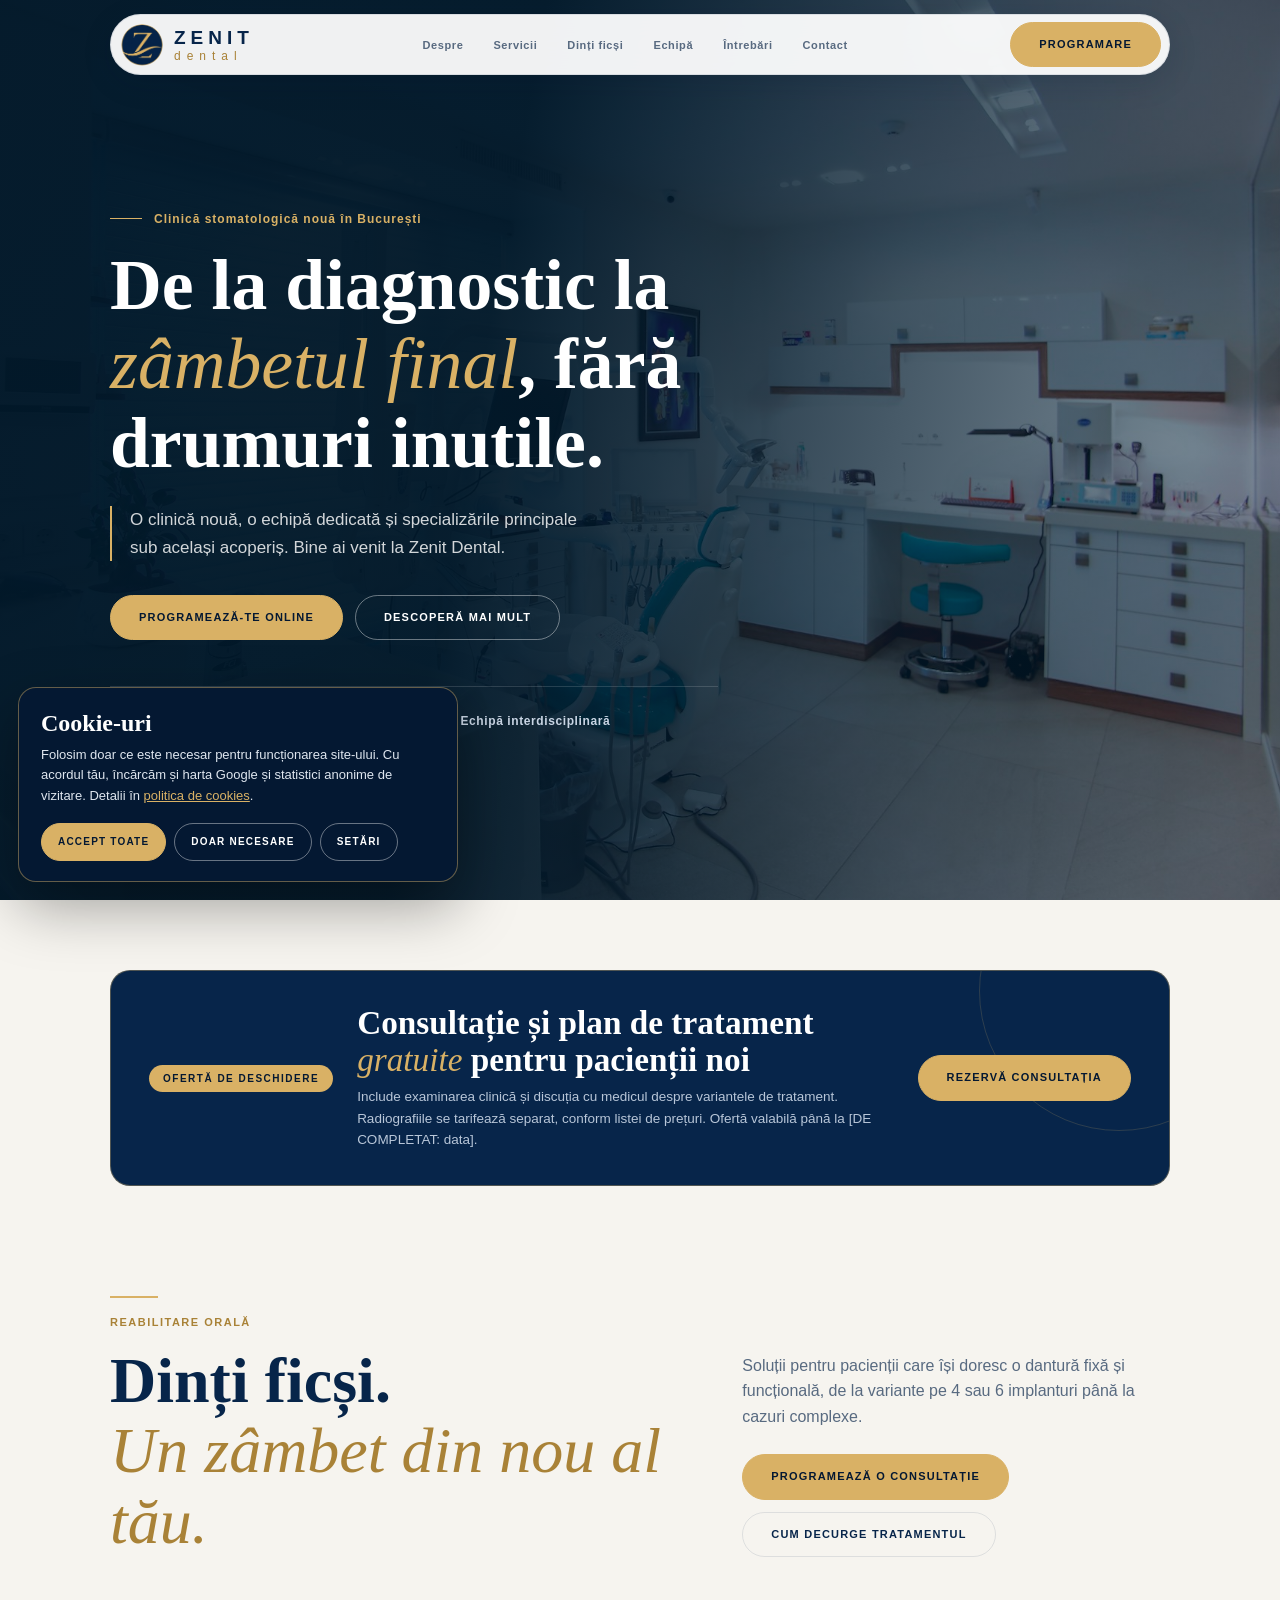
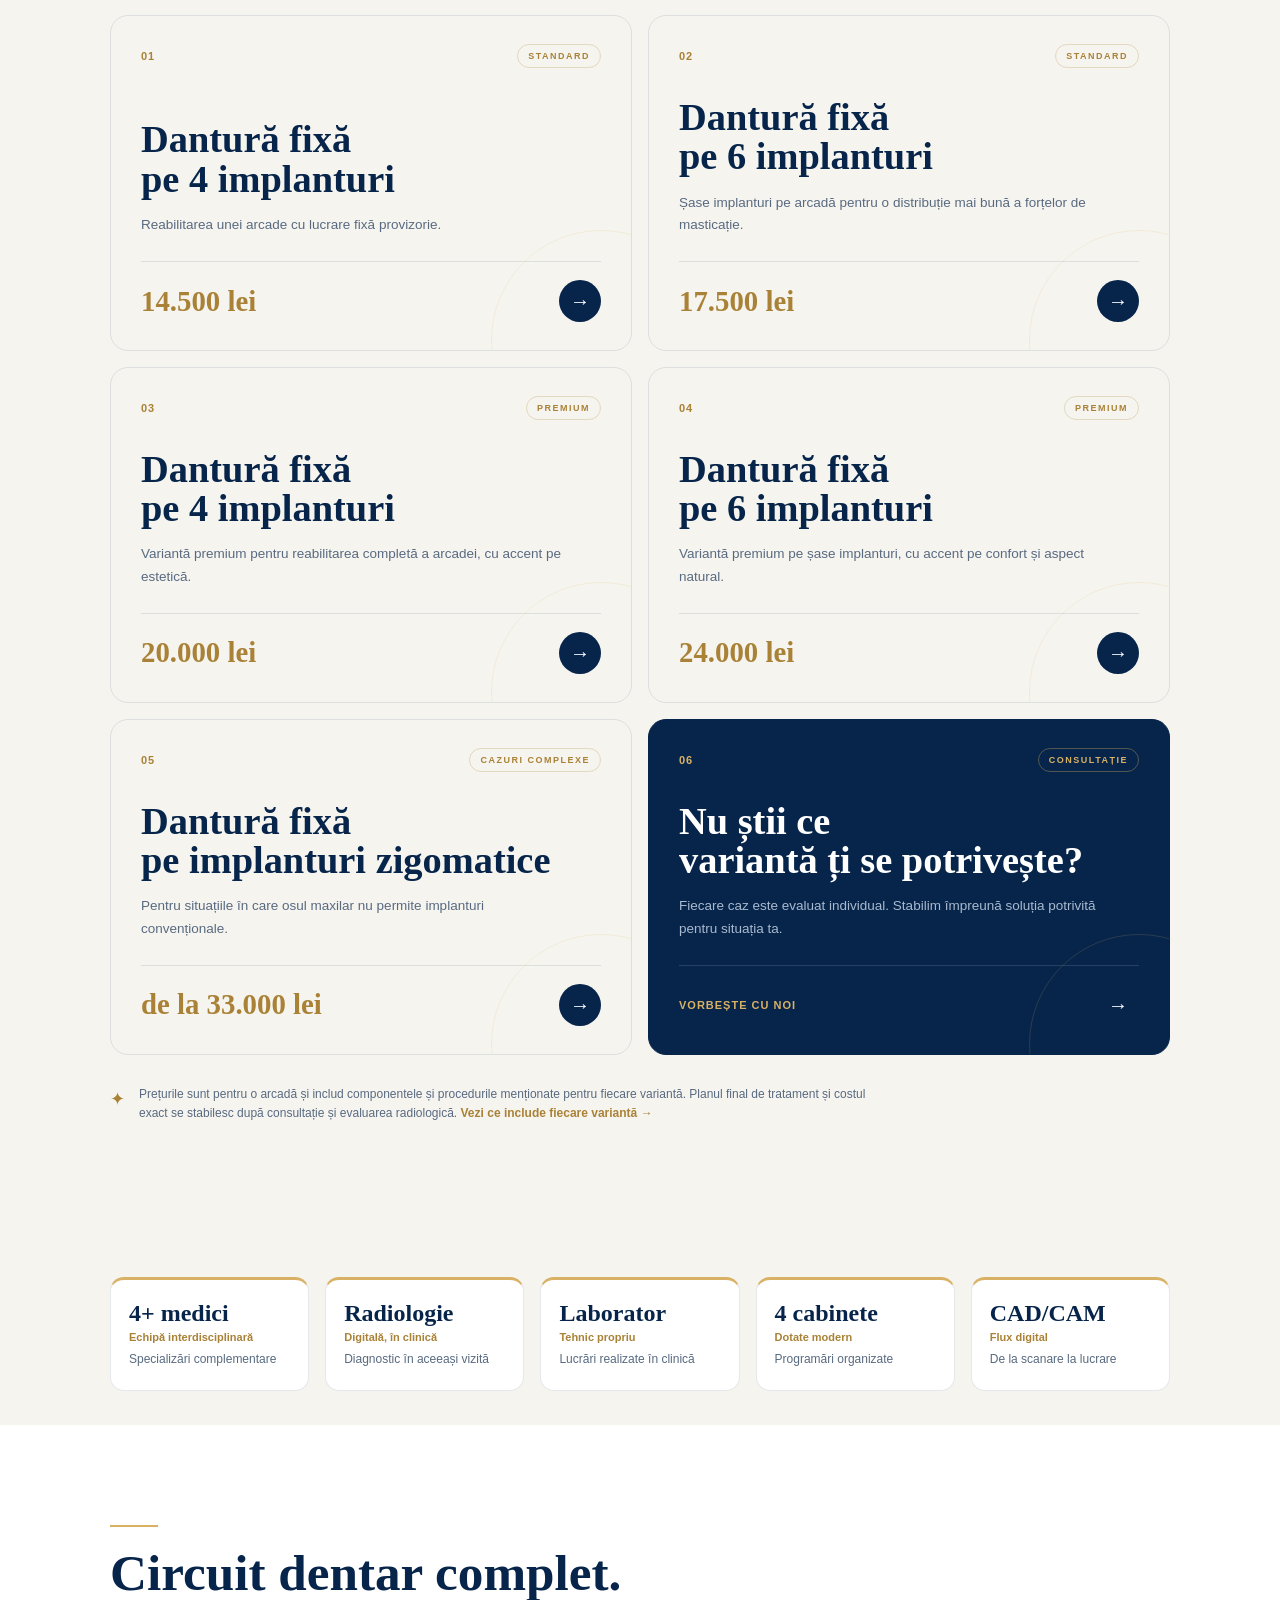
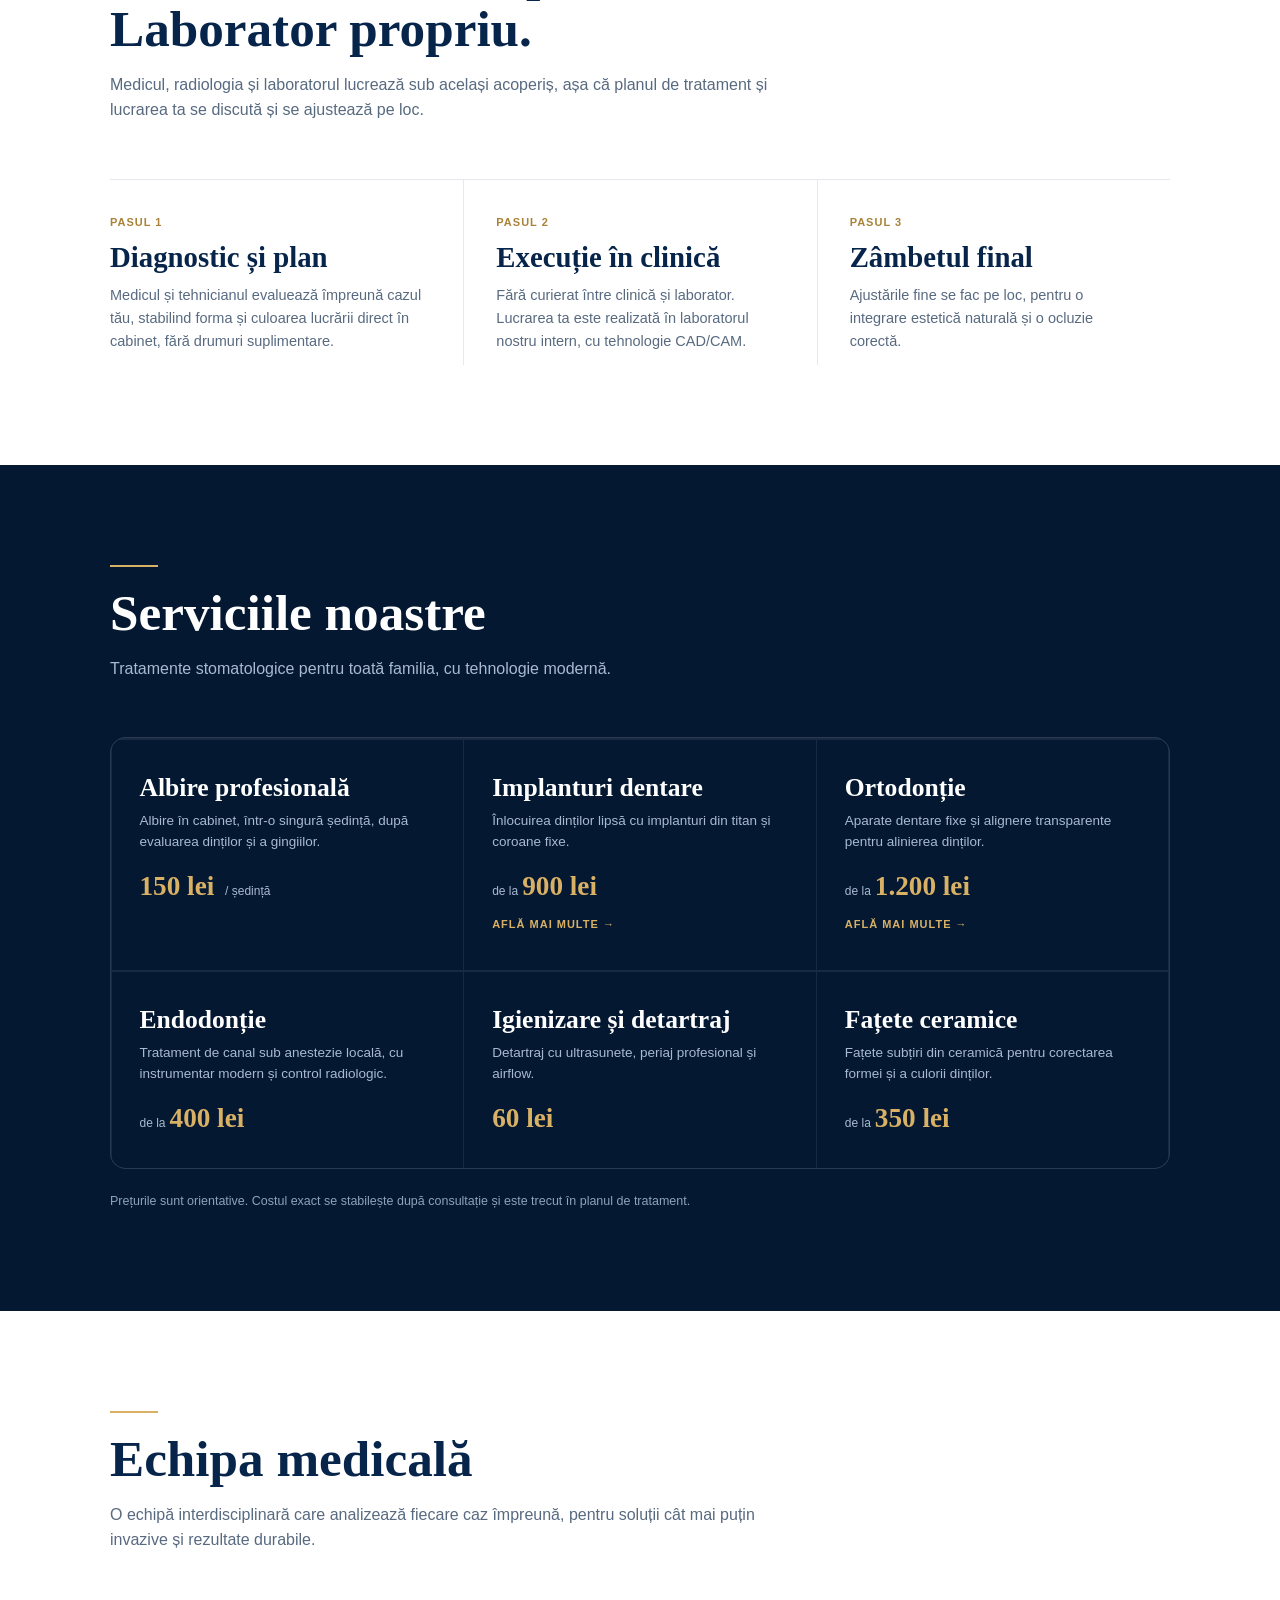
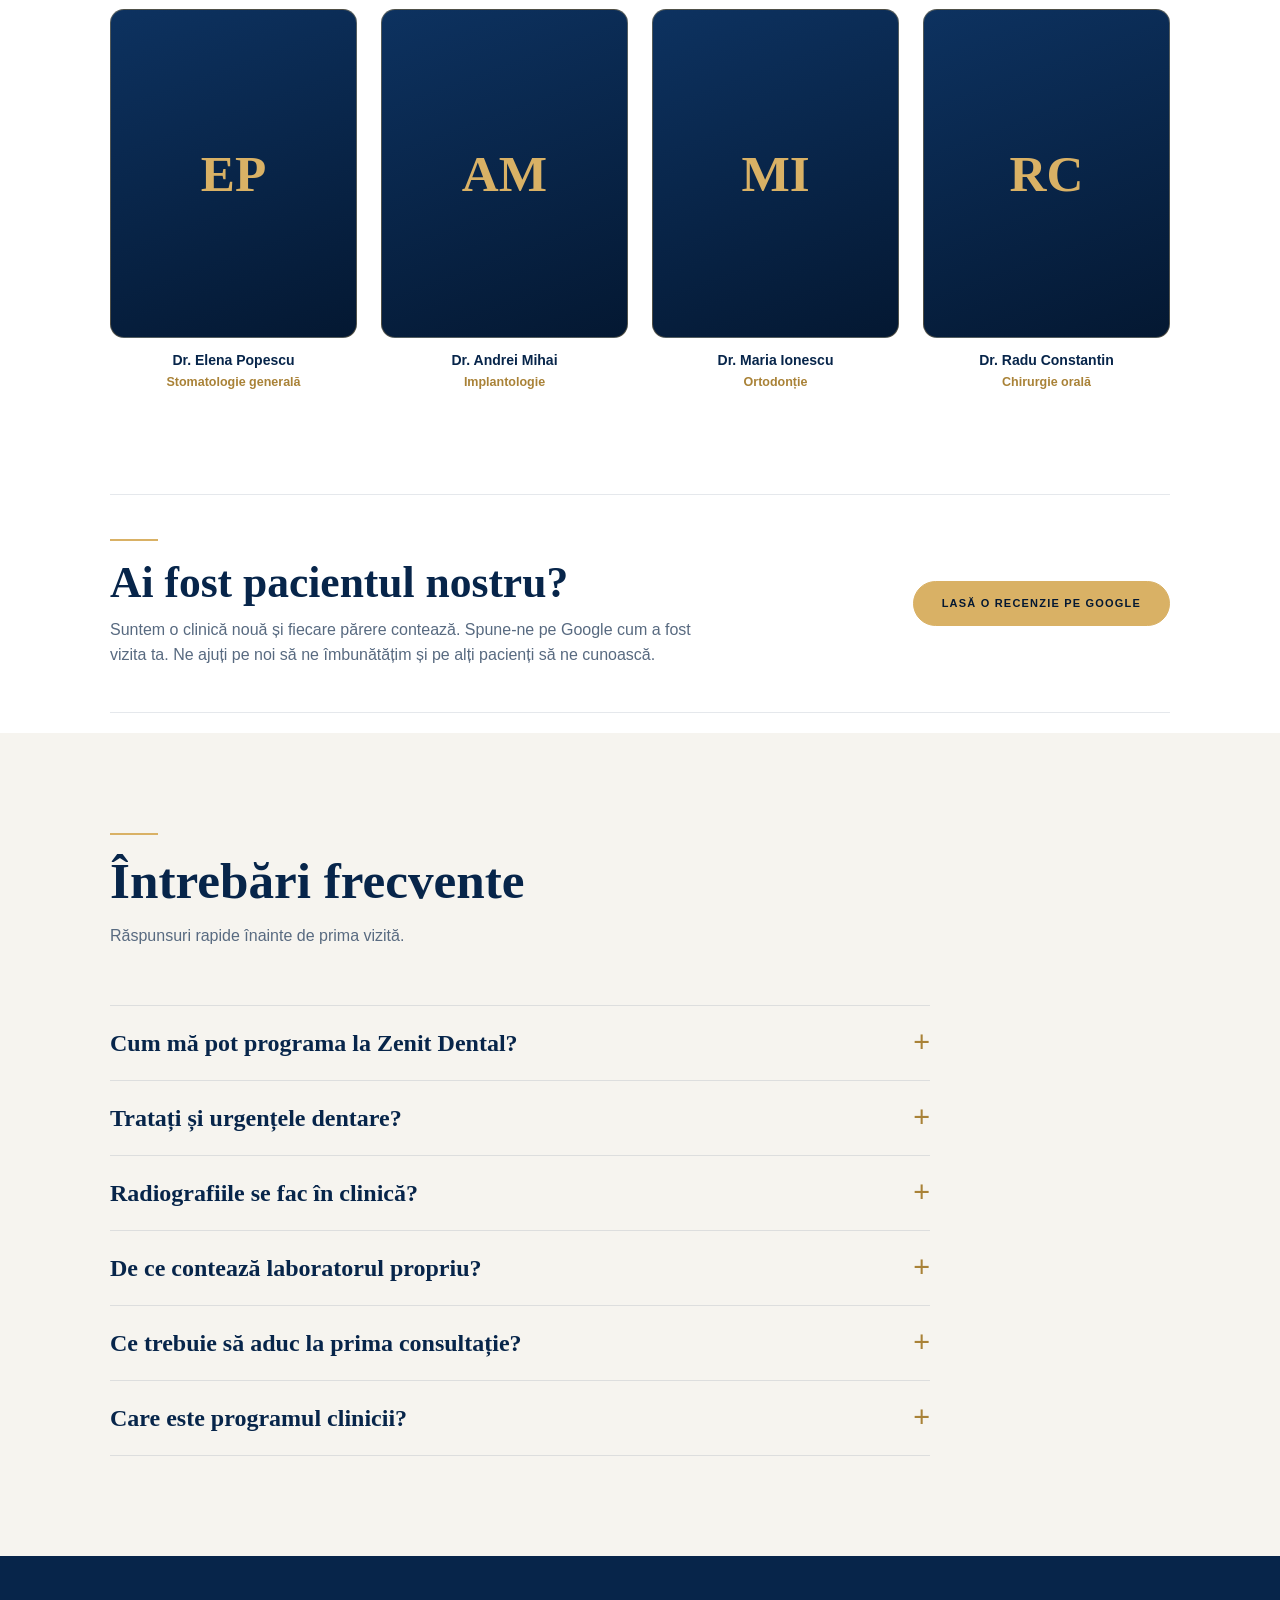
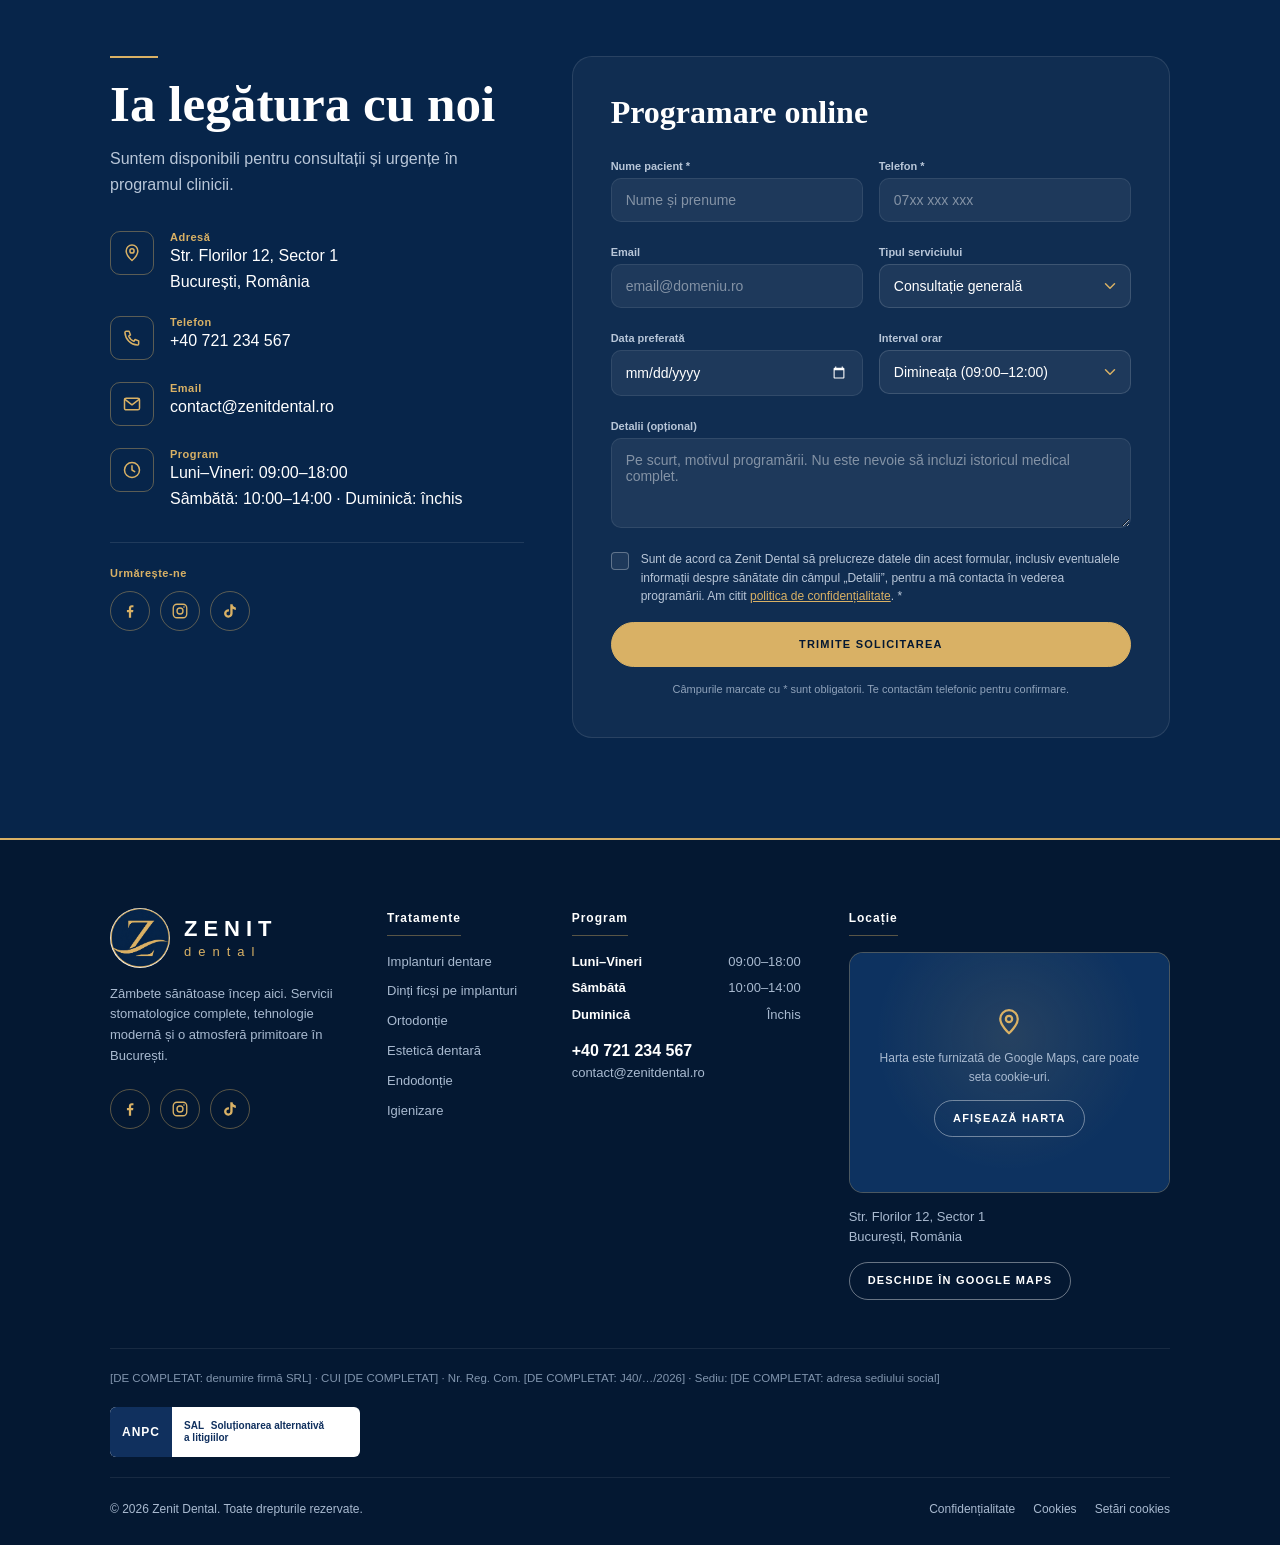
==== commit 5add1bc7: "Fix favicon link path in index.html Updated favicon link path to point to the correct directory." ====
--- a/index.html
+++ b/index.html
@@ -20,7 +20,7 @@
   <meta name="twitter:card" content="summary_large_image">
   <script type="application/ld+json">{"@context": "https://schema.org", "@type": "Dentist", "@id": "https://www.zenitdental.ro/#clinica", "name": "Zenit Dental", "url": "https://www.zenitdental.ro/", "image": "https://www.zenitdental.ro/img/og-image.jpg", "description": "Clinică stomatologică în București: implanturi, dinți ficși, ortodonție, estetică dentară, endodonție și igienizare.", "telephone": "+40721234567", "email": "contact@zenitdental.ro", "priceRange": "lei", "address": {"@type": "PostalAddress", "streetAddress": "Str. Florilor 12, Sector 1", "addressLocality": "București", "addressCountry": "RO"}, "geo": {"@type": "GeoCoordinates", "latitude": 44.48117, "longitude": 25.87686}, "openingHoursSpecification": [{"@type": "OpeningHoursSpecification", "dayOfWeek": ["Monday", "Tuesday", "Wednesday", "Thursday", "Friday"], "opens": "09:00", "closes": "18:00"}, {"@type": "OpeningHoursSpecification", "dayOfWeek": "Saturday", "opens": "10:00", "closes": "14:00"}], "sameAs": []}</script>
   <script type="application/ld+json">{"@context": "https://schema.org", "@type": "FAQPage", "mainEntity": [{"@type": "Question", "name": "Cum mă pot programa la Zenit Dental?", "acceptedAnswer": {"@type": "Answer", "text": "Poți completa formularul de programare online, ne poți suna la +40 721 234 567 sau ne poți scrie pe WhatsApp. Te contactăm pentru a confirma ziua și ora."}}, {"@type": "Question", "name": "Tratați și urgențele dentare?", "acceptedAnswer": {"@type": "Answer", "text": "Da. Selectează „Urgență / durere” în formular sau sună-ne direct, iar echipa îți oferă prima oră disponibilă."}}, {"@type": "Question", "name": "Radiografiile se fac în clinică?", "acceptedAnswer": {"@type": "Answer", "text": "Da, avem radiologie digitală în clinică, așa că diagnosticul se poate stabili în aceeași vizită, fără drumuri suplimentare."}}, {"@type": "Question", "name": "De ce contează laboratorul propriu?", "acceptedAnswer": {"@type": "Answer", "text": "Tehnicianul lucrează în clinică, alături de medic. Forma și culoarea lucrării se stabilesc direct cu tine, iar ajustările se fac pe loc, fără curierat."}}, {"@type": "Question", "name": "Ce trebuie să aduc la prima consultație?", "acceptedAnswer": {"@type": "Answer", "text": "Un act de identitate și, dacă ai, radiografii sau documente medicale anterioare, precum și lista medicamentelor pe care le iei."}}, {"@type": "Question", "name": "Care este programul clinicii?", "acceptedAnswer": {"@type": "Answer", "text": "Luni–Vineri 09:00–18:00, sâmbătă 10:00–14:00. Duminica clinica este închisă."}}]}</script>
-  <link rel="icon" type="image/png" href="/img/zenitfavicon.png">
+  <link rel="icon" type="image/png" href="../img/zenitfavicon.png">
   <link rel="preconnect" href="https://cdn.jsdelivr.net">
   <link rel="preconnect" href="https://fonts.googleapis.com">
   <link rel="preconnect" href="https://fonts.gstatic.com" crossorigin>
--- a/css/style.css
+++ b/css/style.css
@@ -0,0 +1,1260 @@
+/* =========================================================
+   Zenit Dental — stiluri proprii, încărcate DUPĂ Bootstrap 5
+   ========================================================= */
+
+:root {
+  --gold: #d9b165;
+  --gold-d: #a98237;
+  --navy: #07254a;
+  --navy2: #041832;
+  --card: #0d3260;
+  --bg: #fff;
+  --soft: #f6f4ef;
+  --text: #14243b;
+  --muted: #586a80;
+  --line: rgba(7, 37, 74, .1);
+  --nav: rgba(255, 255, 255, .94);
+  --ink: #07254a;
+  --fh: 'Cormorant Garamond', Georgia, serif;
+  --fs: 'Montserrat', Arial, sans-serif;
+  --fb: 'Open Sans', Arial, sans-serif;
+}
+
+@media (prefers-color-scheme: dark) {
+  :root:not([data-theme="light"]) {
+    --bg: #061a33;
+    --soft: #0a2444;
+    --text: #eef1f6;
+    --muted: #a6b4c7;
+    --line: rgba(255, 255, 255, .1);
+    --nav: rgba(6, 26, 51, .92);
+    --ink: #f1e3c2;
+  }
+
+  :root:not([data-theme="light"]) .drawer .btn-close {
+    filter: invert(1) grayscale(1) brightness(2);
+  }
+}
+
+:root[data-theme="dark"] {
+  --bg: #061a33;
+  --soft: #0a2444;
+  --text: #eef1f6;
+  --muted: #a6b4c7;
+  --line: rgba(255, 255, 255, .1);
+  --nav: rgba(6, 26, 51, .92);
+  --ink: #f1e3c2;
+}
+
+/* ---------- BAZĂ ---------- */
+html {
+  scroll-behavior: smooth;
+  scroll-padding-top: calc(90px + env(safe-area-inset-top, 0px));
+  overflow-x: hidden;
+}
+
+body {
+  font-family: var(--fb);
+  color: var(--text);
+  background: var(--bg);
+  line-height: 1.6;
+  overflow-x: hidden;
+  -webkit-font-smoothing: antialiased;
+}
+
+h1, h2, h3 {
+  font-family: var(--fh);
+  font-weight: 600;
+  line-height: 1.1;
+  margin: 0;
+  color: inherit;
+}
+
+p, ul, ol { margin: 0; }
+ul { list-style: none; padding: 0; }
+a { color: inherit; text-decoration: none; }
+a:hover { color: inherit; }
+
+.container { --bs-gutter-x: 80px; }
+@media (min-width: 1400px) { .container { max-width: 1240px; } }
+@media (max-width: 1199.98px) { .container { --bs-gutter-x: 56px; } }
+@media (max-width: 991.98px) { .container { --bs-gutter-x: 40px; } }
+
+:focus-visible {
+  outline: 2px solid var(--gold) !important;
+  outline-offset: 3px;
+  box-shadow: none !important;
+}
+
+.skip {
+  position: absolute;
+  left: 12px;
+  top: -60px;
+  z-index: 1100;
+  background: var(--gold);
+  color: var(--navy2);
+  padding: 10px 16px;
+  border-radius: 8px;
+  font: 700 12px var(--fs);
+}
+
+.skip:focus { top: 12px; color: var(--navy2); }
+
+.mark {
+  display: block;
+  background: url(../img/zenitlogo.jpg) center/cover no-repeat;
+  border-radius: 50%;
+  flex-shrink: 0;
+}
+
+.sec { padding: 100px 0; }
+
+.head { max-width: 680px; margin-bottom: 56px; }
+
+.head h2 {
+  font-size: clamp(2.2rem, 4vw, 3.3rem);
+  color: var(--ink);
+  margin-bottom: 14px;
+}
+
+.head p { color: var(--muted); font-size: 16px; }
+
+.rule {
+  display: block;
+  width: 48px;
+  height: 2px;
+  background: var(--gold);
+  margin-bottom: 18px;
+}
+
+.eyebrow-dark {
+  display: block;
+  font: 700 11px var(--fs);
+  letter-spacing: 1.5px;
+  color: var(--gold-d);
+  margin-bottom: 18px;
+}
+
+/* ---------- BUTOANE (peste .btn din Bootstrap) ---------- */
+.btn {
+  --bs-btn-padding-x: 28px;
+  --bs-btn-padding-y: 14px;
+  --bs-btn-font-family: var(--fs);
+  --bs-btn-font-size: 11px;
+  --bs-btn-font-weight: 700;
+  --bs-btn-line-height: 1.4;
+  --bs-btn-border-radius: 50px;
+  --bs-btn-focus-shadow-rgb: 217, 177, 101;
+  display: inline-flex;
+  align-items: center;
+  justify-content: center;
+  gap: 8px;
+  letter-spacing: 1.2px;
+  text-transform: uppercase;
+  white-space: nowrap;
+  transition: .25s;
+}
+
+.btn:hover { transform: translateY(-2px); }
+.btn:disabled { transform: none; }
+
+.btn-gold {
+  --bs-btn-color: var(--navy2);
+  --bs-btn-bg: var(--gold);
+  --bs-btn-border-color: var(--gold);
+  --bs-btn-hover-color: var(--navy2);
+  --bs-btn-hover-bg: #ecc885;
+  --bs-btn-hover-border-color: #ecc885;
+  --bs-btn-active-color: var(--navy2);
+  --bs-btn-active-bg: #ecc885;
+  --bs-btn-active-border-color: #ecc885;
+  --bs-btn-disabled-color: var(--navy2);
+  --bs-btn-disabled-bg: var(--gold);
+  --bs-btn-disabled-border-color: var(--gold);
+  --bs-btn-disabled-opacity: .7;
+}
+
+.btn-ghost {
+  --bs-btn-color: #fff;
+  --bs-btn-bg: transparent;
+  --bs-btn-border-color: rgba(255, 255, 255, .4);
+  --bs-btn-hover-color: var(--gold);
+  --bs-btn-hover-bg: transparent;
+  --bs-btn-hover-border-color: var(--gold);
+  --bs-btn-active-color: var(--gold);
+  --bs-btn-active-bg: transparent;
+  --bs-btn-active-border-color: var(--gold);
+}
+
+.btn-line {
+  --bs-btn-color: var(--ink);
+  --bs-btn-bg: transparent;
+  --bs-btn-border-color: var(--line);
+  --bs-btn-hover-color: var(--gold-d);
+  --bs-btn-hover-bg: transparent;
+  --bs-btn-hover-border-color: var(--gold-d);
+  --bs-btn-active-color: var(--gold-d);
+  --bs-btn-active-bg: transparent;
+  --bs-btn-active-border-color: var(--gold-d);
+}
+
+/* ---------- NAVIGAȚIE ---------- */
+#nav {
+  top: calc(14px + env(safe-area-inset-top, 0px));
+  z-index: 1030;
+}
+
+.pill {
+  gap: 8px;
+  background: var(--nav);
+  backdrop-filter: blur(18px);
+  -webkit-backdrop-filter: blur(18px);
+  border: 1px solid var(--line);
+  border-radius: 50px;
+  padding: 7px 8px 7px 10px;
+  box-shadow: 0 8px 30px rgba(4, 24, 50, .14);
+}
+
+.brand { gap: 11px; margin-right: 6px; }
+.brand .mark { width: 42px; height: 42px; }
+
+.brand b {
+  display: block;
+  font: 600 19px/1 var(--fs);
+  letter-spacing: 5px;
+  color: var(--ink);
+}
+
+.brand i {
+  display: block;
+  font: 500 12px/1 var(--fs);
+  letter-spacing: 6px;
+  color: var(--gold-d);
+  margin-top: 3px;
+  font-style: normal;
+  text-transform: lowercase;
+}
+
+.links { gap: 2px; }
+
+.links .nav-link {
+  padding: 8px 14px;
+  font: 600 11px var(--fs);
+  letter-spacing: .6px;
+  color: var(--muted);
+  border-radius: 50px;
+  transition: .2s;
+}
+
+.links .nav-link:hover,
+.links .nav-link.active {
+  color: var(--ink);
+  background: var(--line);
+}
+
+.burger {
+  margin-left: auto;
+  background: none;
+  border: 0;
+  color: var(--gold-d);
+  padding: 8px;
+  line-height: 0;
+}
+
+.burger svg {
+  width: 26px;
+  height: 26px;
+  stroke: currentColor;
+  fill: none;
+  stroke-width: 2;
+  stroke-linecap: round;
+}
+
+.drawer {
+  --bs-offcanvas-width: min(320px, 85vw);
+  --bs-offcanvas-bg: var(--bg);
+  --bs-offcanvas-color: var(--text);
+  --bs-offcanvas-padding-x: 26px;
+  --bs-offcanvas-padding-y: 22px;
+}
+
+.drawer .offcanvas-body { gap: 6px; padding-top: 30px; }
+
+.drawer .dlink {
+  padding: 14px 16px;
+  font: 700 15px var(--fs);
+  border-radius: 10px;
+}
+
+.drawer .dlink:hover { background: var(--soft); color: var(--gold-d); }
+.drawer .btn { margin-top: 14px; }
+.drawer .social { margin-top: 22px; justify-content: center; }
+.drawer .social a { color: var(--gold-d); }
+
+/* ---------- SOCIAL ---------- */
+.social { display: flex; gap: 10px; flex-wrap: wrap; }
+
+.social a {
+  width: 40px;
+  height: 40px;
+  border-radius: 50%;
+  border: 1px solid rgba(217, 177, 101, .4);
+  display: flex;
+  align-items: center;
+  justify-content: center;
+  color: var(--gold);
+  transition: .25s;
+}
+
+.social a:hover {
+  background: var(--gold);
+  border-color: var(--gold);
+  color: var(--navy2);
+  transform: translateY(-2px);
+}
+
+.social svg { width: 18px; height: 18px; }
+
+/* ---------- HERO ---------- */
+#hero {
+  position: relative;
+  min-height: 100vh;
+  display: flex;
+  align-items: center;
+  padding: 130px 0 90px;
+  overflow: hidden;
+  color: #fff;
+  background: var(--navy2);
+}
+
+.hero-bg {
+  position: absolute;
+  inset: 0;
+  background: url(../img/zenit1.jpg) center center / cover no-repeat;
+}
+
+@media (min-width: 992px) {
+  .hero-bg { background-attachment: fixed; }
+}
+
+.hero-overlay {
+  position: absolute;
+  inset: 0;
+  z-index: 1;
+  background: linear-gradient(100deg, rgba(1, 24, 41, .97) 38%, rgba(2, 36, 61, .45) 100%);
+}
+
+#hero .container { position: relative; z-index: 2; }
+
+.eyebrow {
+  font: 600 12px var(--fs);
+  letter-spacing: 1px;
+  color: var(--gold);
+  margin-bottom: 20px;
+  display: flex;
+  align-items: center;
+  gap: 12px;
+}
+
+.eyebrow::before {
+  content: "";
+  width: 32px;
+  height: 1px;
+  background: var(--gold);
+}
+
+#hero h1 {
+  font-size: clamp(2.8rem, 5.6vw, 5rem);
+  margin-bottom: 24px;
+}
+
+#hero h1 em,
+.phero h1 em {
+  font-style: italic;
+  color: var(--gold);
+  font-weight: 500;
+}
+
+.sub {
+  color: rgba(255, 255, 255, .82);
+  font-size: 17px;
+  max-width: 480px;
+  margin-bottom: 34px;
+  padding-left: 18px;
+  border-left: 2px solid var(--gold);
+}
+
+.acts { display: flex; gap: 12px; flex-wrap: wrap; margin-bottom: 46px; }
+
+.hfeat {
+  display: flex;
+  gap: 12px 28px;
+  flex-wrap: wrap;
+  padding-top: 26px;
+  border-top: 1px solid rgba(255, 255, 255, .14);
+  max-width: 640px;
+}
+
+.hfeat span {
+  display: flex;
+  align-items: center;
+  gap: 10px;
+  font: 600 12px var(--fs);
+  letter-spacing: .6px;
+  color: #c9d5e4;
+}
+
+.hfeat span::before { content: "✦"; color: var(--gold); font-size: 13px; }
+
+/* ---------- OFERTĂ ---------- */
+#offer { background: var(--soft); padding: 70px 0 0; }
+
+.offer {
+  background: var(--navy);
+  color: #fff;
+  border-radius: 20px;
+  padding: 34px 38px;
+  border: 1px solid rgba(217, 177, 101, .35);
+  position: relative;
+  overflow: hidden;
+}
+
+.offer::after {
+  content: "";
+  position: absolute;
+  right: -90px;
+  top: -120px;
+  width: 280px;
+  height: 280px;
+  border-radius: 50%;
+  border: 1px solid rgba(217, 177, 101, .18);
+  pointer-events: none;
+}
+
+.offer-tag {
+  display: inline-block;
+  font: 700 10px var(--fs);
+  letter-spacing: 1.5px;
+  text-transform: uppercase;
+  color: var(--navy2);
+  background: var(--gold);
+  padding: 8px 14px;
+  border-radius: 50px;
+  white-space: nowrap;
+}
+
+.offer h2 { font-size: clamp(1.7rem, 2.6vw, 2.3rem); margin-bottom: 8px; }
+.offer h2 em { color: var(--gold); font-weight: 500; }
+.offer p { color: #b8c6d8; font-size: 13.5px; max-width: 620px; }
+.offer .btn { position: relative; z-index: 1; }
+
+/* ---------- DINȚI FICȘI ---------- */
+#dinti-ficsi { background: var(--soft); padding: 110px 0 120px; overflow: hidden; }
+
+.ft-intro { margin-bottom: 58px; }
+
+.ft-intro h2 { font-size: clamp(3rem, 5vw, 5rem); color: var(--ink); }
+.ft-intro h2 em { color: var(--gold-d); font-style: italic; font-weight: 500; }
+.ft-copy p { color: var(--muted); font-size: 16px; margin-bottom: 25px; }
+.ft-copy .acts { margin: 0; }
+
+.ft-card {
+  position: relative;
+  height: 100%;
+  min-height: 310px;
+  display: flex;
+  flex-direction: column;
+  border: 1px solid var(--line);
+  border-radius: 18px;
+  padding: 28px 30px;
+  overflow: hidden;
+  transition: .3s;
+}
+
+.ft-card::after {
+  content: "";
+  position: absolute;
+  right: -80px;
+  bottom: -100px;
+  width: 220px;
+  height: 220px;
+  border-radius: 50%;
+  border: 1px solid rgba(217, 177, 101, .16);
+  transition: .3s;
+}
+
+.ft-card:hover {
+  transform: translateY(-7px);
+  border-color: rgba(217, 177, 101, .45);
+  box-shadow: 0 20px 50px rgba(4, 24, 50, .10);
+}
+
+.ft-card:hover::after { transform: scale(1.25); }
+
+.ft-top {
+  display: flex;
+  justify-content: space-between;
+  align-items: center;
+  color: var(--gold-d);
+  font: 700 11px var(--fs);
+  letter-spacing: 1px;
+}
+
+.ft-label {
+  font-size: 9px;
+  letter-spacing: 1.5px;
+  padding: 6px 10px;
+  border: 1px solid rgba(169, 130, 55, .25);
+  border-radius: 50px;
+}
+
+.ft-content { margin-top: auto; position: relative; z-index: 2; padding-top: 30px; }
+
+.ft-content h3 {
+  font-size: clamp(2rem, 3vw, 3rem);
+  line-height: 1.02;
+  color: var(--ink);
+  margin-bottom: 15px;
+}
+
+.ft-content p {
+  max-width: 430px;
+  color: var(--muted);
+  font-size: 13.5px;
+  line-height: 1.65;
+  margin-bottom: 25px;
+}
+
+.ft-bottom {
+  display: flex;
+  justify-content: space-between;
+  align-items: center;
+  padding-top: 18px;
+  border-top: 1px solid var(--line);
+}
+
+.ft-bottom strong { font: 600 1.8rem var(--fh); color: var(--gold-d); }
+
+.ft-bottom a {
+  width: 42px;
+  height: 42px;
+  display: flex;
+  align-items: center;
+  justify-content: center;
+  border-radius: 50%;
+  background: var(--navy);
+  color: #fff;
+  font-size: 20px;
+  transition: .3s;
+}
+
+.ft-bottom a:hover { background: var(--gold); color: var(--navy2); transform: rotate(-45deg); }
+
+.ft-card.dark { background: var(--navy); border-color: var(--navy); color: #fff; }
+.ft-card.dark .ft-top { color: var(--gold); }
+.ft-card.dark .ft-label { border-color: rgba(217, 177, 101, .35); }
+.ft-card.dark h3 { color: #fff; }
+.ft-card.dark p { color: #a9bad0; }
+.ft-card.dark .ft-bottom { border-color: rgba(255, 255, 255, .12); }
+
+.ft-action {
+  font: 700 11px var(--fs);
+  letter-spacing: 1px;
+  text-transform: uppercase;
+  color: var(--gold);
+}
+
+.ft-note {
+  display: flex;
+  align-items: flex-start;
+  gap: 14px;
+  max-width: 760px;
+  margin-top: 30px;
+  color: var(--muted);
+}
+
+.ft-note span { color: var(--gold-d); font-size: 18px; }
+.ft-note p { font-size: 12px; line-height: 1.6; }
+.ft-note a { color: var(--gold-d); font-weight: 600; white-space: nowrap; }
+
+/* ---------- STATISTICI ---------- */
+#stats { background: var(--soft); padding: 34px 0; }
+
+.sc {
+  height: 100%;
+  background: var(--bg);
+  border: 1px solid var(--line);
+  border-radius: 14px;
+  padding: 20px 18px;
+  border-top: 3px solid var(--gold);
+}
+
+.sc b { display: block; font: 600 1.5rem/1.1 var(--fh); color: var(--ink); }
+.sc span { display: block; font: 700 11px var(--fs); color: var(--gold-d); margin: 4px 0 2px; }
+.sc small { font-size: 12px; color: var(--muted); }
+
+/* ---------- DESPRE / PAȘI ---------- */
+.steps { border-top: 1px solid var(--line); }
+.step { padding: 36px 32px 12px 0; height: 100%; }
+
+@media (min-width: 992px) {
+  .steps > div + div .step { padding-left: 32px; border-left: 1px solid var(--line); }
+}
+
+.step h3 { font-size: 1.8rem; color: var(--ink); margin-bottom: 10px; }
+.step p { color: var(--muted); font-size: 14.5px; }
+
+.step .n {
+  font: 700 11px var(--fs);
+  color: var(--gold-d);
+  letter-spacing: 1px;
+  display: block;
+  margin-bottom: 14px;
+}
+
+/* ---------- SERVICII ---------- */
+#services { background: var(--navy2); color: #fff; }
+#services .head h2 { color: #fff; }
+#services .head p { color: #a9bad0; }
+
+.sgrid {
+  --bs-gutter-x: 1px;
+  --bs-gutter-y: 1px;
+  background: rgba(255, 255, 255, .08);
+  border: 1px solid rgba(255, 255, 255, .08);
+  border-radius: 16px;
+  overflow: hidden;
+}
+
+.sgrid.row { margin: 0; }
+.sgrid > * { padding: .5px; }
+
+.svc {
+  height: 100%;
+  background: var(--navy2);
+  padding: 34px 28px;
+  transition: background .25s, box-shadow .25s;
+  box-shadow: inset 0 -2px 0 transparent;
+}
+
+.svc:hover { background: var(--card); box-shadow: inset 0 -2px 0 var(--gold); }
+.svc h3 { font-size: 1.6rem; margin-bottom: 8px; color: #fff; }
+.svc p { font-size: 13.5px; color: #a9bad0; margin-bottom: 18px; }
+
+.price { font: 600 1.7rem var(--fh); color: var(--gold); }
+.price small { font: 400 12px var(--fb); color: #a9bad0; margin-left: 4px; }
+.price small.from { margin: 0 4px 0 0; }
+
+.svc .more {
+  display: inline-block;
+  margin-top: 16px;
+  font: 700 11px var(--fs);
+  letter-spacing: 1px;
+  text-transform: uppercase;
+  color: var(--gold);
+}
+
+.svc .more:hover { color: #ecc885; }
+
+.svc-note { margin-top: 22px; font-size: 12.5px; color: #8fa2ba; }
+
+/* ---------- ECHIPĂ ---------- */
+.doc { text-align: center; }
+
+.av {
+  aspect-ratio: 3 / 4;
+  border-radius: 14px;
+  background: linear-gradient(160deg, var(--card), var(--navy2));
+  display: flex;
+  align-items: center;
+  justify-content: center;
+  font: 600 3.2rem var(--fh);
+  color: var(--gold);
+  border: 1px solid rgba(217, 177, 101, .35);
+  margin-bottom: 14px;
+  overflow: hidden;
+  transition: transform .25s;
+}
+
+.av img { width: 100%; height: 100%; object-fit: cover; display: block; }
+.doc:hover .av { transform: translateY(-6px); }
+.doc b { display: block; font: 700 14px var(--fs); color: var(--ink); }
+.doc span { font-size: 12.5px; color: var(--gold-d); font-weight: 600; }
+
+/* ---------- RECENZII ---------- */
+#reviews { background: var(--bg); padding: 0 0 20px; }
+
+.rv {
+  gap: 40px;
+  padding: 44px 0;
+  border-top: 1px solid var(--line);
+  border-bottom: 1px solid var(--line);
+}
+
+.rv h2 { font-size: clamp(2rem, 3.4vw, 2.8rem); color: var(--ink); margin-bottom: 10px; }
+.rv p { color: var(--muted); max-width: 620px; }
+
+/* ---------- FAQ (Bootstrap accordion) ---------- */
+#faq { background: var(--soft); }
+
+.faq {
+  --bs-accordion-bg: transparent;
+  --bs-accordion-color: var(--text);
+  --bs-accordion-border-color: var(--line);
+  --bs-accordion-btn-padding-x: 0;
+  --bs-accordion-btn-padding-y: 22px;
+  --bs-accordion-body-padding-x: 0;
+  --bs-accordion-body-padding-y: 0;
+  --bs-accordion-active-bg: transparent;
+  --bs-accordion-active-color: var(--ink);
+  --bs-accordion-btn-focus-box-shadow: none;
+  max-width: 820px;
+  border-top: 1px solid var(--line);
+}
+
+.faq .accordion-item { border-width: 0 0 1px; border-radius: 0 !important; }
+
+.faq .accordion-button {
+  font: 600 1.5rem/1.25 var(--fh);
+  color: var(--ink);
+  gap: 20px;
+  box-shadow: none;
+}
+
+.faq .accordion-button::after {
+  content: "+";
+  background: none;
+  width: auto;
+  height: auto;
+  color: var(--gold-d);
+  font: 400 1.8rem/1 var(--fs);
+  transition: transform .25s;
+}
+
+.faq .accordion-button:not(.collapsed)::after { background: none; transform: rotate(45deg); }
+
+.faq .accordion-body p {
+  color: var(--muted);
+  padding-bottom: 22px;
+  max-width: 680px;
+}
+
+/* ---------- CONTACT ---------- */
+#contact { background: var(--navy); color: #fff; }
+#contact h2 { font-size: clamp(2.4rem, 4vw, 3.4rem); margin-bottom: 14px; }
+.cd { color: #b8c6d8; margin-bottom: 34px; }
+
+.ci { display: flex; gap: 16px; margin-bottom: 22px; }
+
+.ci .ic {
+  width: 44px;
+  height: 44px;
+  border: 1px solid rgba(217, 177, 101, .4);
+  border-radius: 10px;
+  display: flex;
+  align-items: center;
+  justify-content: center;
+  flex-shrink: 0;
+  color: var(--gold);
+}
+
+.ci .ic svg { width: 20px; height: 20px; }
+
+.ci small {
+  display: block;
+  font: 700 11px var(--fs);
+  color: var(--gold);
+  letter-spacing: .5px;
+}
+
+.ci a:hover { color: var(--gold); }
+
+.csocial { margin-top: 30px; padding-top: 24px; border-top: 1px solid rgba(255, 255, 255, .1); }
+
+.csocial small {
+  display: block;
+  font: 700 11px var(--fs);
+  color: var(--gold);
+  letter-spacing: .5px;
+  margin-bottom: 12px;
+}
+
+.form {
+  background: rgba(255, 255, 255, .04);
+  border: 1px solid rgba(255, 255, 255, .1);
+  border-radius: 20px;
+  padding: 38px;
+}
+
+.form h3 { font-size: 2rem; margin-bottom: 22px; }
+
+.form .form-label {
+  font: 600 11px var(--fs);
+  color: #b8c6d8;
+  margin-bottom: 6px;
+}
+
+.form .form-control,
+.form .form-select {
+  background-color: rgba(255, 255, 255, .06);
+  border: 1px solid rgba(255, 255, 255, .14);
+  border-radius: 10px;
+  padding: 13px 14px;
+  color: #fff;
+  font: 14px var(--fb);
+}
+
+.form .form-select {
+  padding-right: 40px;
+  background-image: url("data:image/svg+xml,%3csvg xmlns='http://www.w3.org/2000/svg' viewBox='0 0 16 16'%3e%3cpath fill='none' stroke='%23d9b165' stroke-linecap='round' stroke-linejoin='round' stroke-width='2' d='m2 5 6 6 6-6'/%3e%3c/svg%3e");
+}
+
+.form .form-control::placeholder { color: rgba(255, 255, 255, .45); }
+
+.form .form-control:focus,
+.form .form-select:focus {
+  background-color: rgba(255, 255, 255, .08);
+  border-color: var(--gold);
+  color: #fff;
+  box-shadow: none;
+}
+
+.form .form-select option { color: #111; }
+.form textarea.form-control { min-height: 90px; resize: vertical; }
+.form input[type="date"] { color-scheme: dark; }
+
+.form .invalid-feedback { color: #ffb4a8; font-size: 11.5px; }
+
+.was-validated .form-control:invalid,
+.was-validated .form-select:invalid { border-color: #ff9c8f; background-image: none; }
+
+.was-validated .form-control:valid,
+.was-validated .form-select:valid { border-color: rgba(255, 255, 255, .14); background-image: none; }
+
+.was-validated .form-select:valid,
+.was-validated .form-select:invalid {
+  background-image: url("data:image/svg+xml,%3csvg xmlns='http://www.w3.org/2000/svg' viewBox='0 0 16 16'%3e%3cpath fill='none' stroke='%23d9b165' stroke-linecap='round' stroke-linejoin='round' stroke-width='2' d='m2 5 6 6 6-6'/%3e%3c/svg%3e");
+}
+
+.form .form-check { padding-left: 30px; margin: 6px 0 4px; }
+
+.form .form-check-input {
+  width: 18px;
+  height: 18px;
+  margin: 2px 0 0 -30px;
+  background-color: rgba(255, 255, 255, .06);
+  border-color: rgba(255, 255, 255, .3);
+}
+
+.form .form-check-input:checked { background-color: var(--gold); border-color: var(--gold); }
+
+.form .form-check-label {
+  font-size: 12px;
+  line-height: 1.55;
+  color: #b8c6d8 !important;
+}
+
+.form .form-check-label a { color: var(--gold); text-decoration: underline; }
+.was-validated .form-check-input:invalid { border-color: #ff9c8f; }
+.was-validated .form-check-input:valid:not(:checked) { border-color: rgba(255, 255, 255, .3); }
+
+.form .btn-gold { width: 100%; margin-top: 10px; }
+
+.fmsg { margin-top: 14px; font-size: 13.5px; text-align: center; }
+.fmsg.ok { color: #a8e6bd; }
+.fmsg.err { color: #ffb4a8; }
+.fmsg a { text-decoration: underline; }
+
+.gdpr { font-size: 11px; color: #8fa2ba; text-align: center; margin-top: 12px; }
+
+/* ---------- FOOTER ---------- */
+footer {
+  background: var(--navy2);
+  border-top: 2px solid var(--gold);
+  padding: 68px 0 26px;
+  color: #a9bad0;
+  font-size: 13px;
+}
+
+.fbrand { display: flex; align-items: center; gap: 14px; margin-bottom: 16px; }
+.fbrand .mark { width: 60px; height: 60px; }
+
+.fbrand b { display: block; font: 600 22px/1 var(--fs); letter-spacing: 6px; color: #fff; }
+
+.fbrand i {
+  display: block;
+  font: 500 13px/1 var(--fs);
+  letter-spacing: 7px;
+  color: var(--gold);
+  margin-top: 5px;
+  font-style: normal;
+}
+
+footer .social { margin-top: 22px; }
+
+footer h4 {
+  font: 700 12px var(--fs);
+  letter-spacing: 1px;
+  color: #fff;
+  margin-bottom: 16px;
+  padding-bottom: 10px;
+  border-bottom: 1px solid rgba(217, 177, 101, .4);
+  display: inline-block;
+}
+
+footer li { margin-bottom: 9px; }
+footer a:hover { color: var(--gold); }
+
+.sr { display: flex; justify-content: space-between; gap: 14px; margin-bottom: 6px; }
+.sr b { color: #fff; font-weight: 600; }
+.sr b, .sr span { white-space: nowrap; }
+
+.fphone { color: #fff; font: 700 16px var(--fs); }
+
+.fmap {
+  position: relative;
+  width: 100%;
+  aspect-ratio: 4 / 3;
+  border-radius: 14px;
+  overflow: hidden;
+  border: 1px solid rgba(217, 177, 101, .3);
+  background: var(--card);
+  margin-bottom: 14px;
+}
+
+.fmap iframe { position: absolute; inset: 0; width: 100%; height: 100%; border: 0; display: block; }
+
+.mapph {
+  position: absolute;
+  inset: 0;
+  display: flex;
+  flex-direction: column;
+  align-items: center;
+  justify-content: center;
+  gap: 12px;
+  text-align: center;
+  padding: 20px;
+  font-size: 12px;
+  color: #a9bad0;
+  background: radial-gradient(circle at 50% 35%, rgba(217, 177, 101, .12), transparent 60%), var(--card);
+}
+
+.mapph svg { width: 30px; height: 30px; color: var(--gold); }
+.mapph .btn, .floc .btn { --bs-btn-padding-x: 18px; --bs-btn-padding-y: 10px; }
+
+.floc { display: flex; justify-content: space-between; align-items: center; gap: 14px; flex-wrap: wrap; }
+
+.legal {
+  display: flex;
+  justify-content: space-between;
+  align-items: center;
+  gap: 20px;
+  flex-wrap: wrap;
+  border-top: 1px solid rgba(255, 255, 255, .08);
+  margin-top: 48px;
+  padding: 20px 0;
+  font-size: 11.5px;
+  color: #8195ae;
+}
+
+.sal {
+  display: flex;
+  align-items: center;
+  width: 250px;
+  height: 50px;
+  border-radius: 6px;
+  overflow: hidden;
+  background: #fff;
+  color: #10305e;
+  flex-shrink: 0;
+}
+
+.sal:hover { color: #10305e; }
+
+.sal-a {
+  background: #10305e;
+  color: #fff;
+  font: 800 12px var(--fs);
+  letter-spacing: 1px;
+  height: 100%;
+  display: flex;
+  align-items: center;
+  padding: 0 12px;
+}
+
+.sal-t { font: 600 10px/1.25 var(--fs); padding: 0 12px; }
+.sal-t b { font-weight: 800; margin-right: 4px; }
+.sal img { display: block; width: 250px; height: 50px; }
+
+.fb {
+  border-top: 1px solid rgba(255, 255, 255, .08);
+  padding-top: 22px;
+  display: flex;
+  justify-content: space-between;
+  flex-wrap: wrap;
+  gap: 10px;
+  font-size: 12px;
+}
+
+.fb a, .linkbtn { margin-left: 18px; }
+
+.linkbtn {
+  background: none;
+  border: 0;
+  color: inherit;
+  font: inherit;
+  cursor: pointer;
+  padding: 0;
+}
+
+.linkbtn:hover { color: var(--gold); }
+
+/* ---------- BARĂ MOBIL ---------- */
+.sticky-bar {
+  z-index: 1020;
+  padding: 10px 14px calc(10px + env(safe-area-inset-bottom, 0px));
+  gap: 10px;
+}
+
+.sticky-bar a {
+  flex: 1;
+  text-align: center;
+  padding: 14px;
+  border-radius: 50px;
+  font: 800 11px var(--fs);
+  letter-spacing: 1px;
+  text-transform: uppercase;
+  box-shadow: 0 10px 30px rgba(0, 0, 0, .25);
+}
+
+.sticky-bar .c { background: var(--navy); color: #fff; }
+.sticky-bar .w { background: #25d366; color: #fff; }
+
+/* ---------- COOKIES ---------- */
+.cookie {
+  position: fixed;
+  left: 18px;
+  bottom: 18px;
+  z-index: 1060;
+  width: min(440px, calc(100vw - 36px));
+  background: var(--navy2);
+  color: #dfe6ef;
+  border: 1px solid rgba(217, 177, 101, .45);
+  border-radius: 18px;
+  padding: 22px 22px 20px;
+  box-shadow: 0 24px 60px rgba(0, 0, 0, .35);
+  font-size: 13px;
+}
+
+.cookie h3 { font-size: 1.5rem; color: #fff; margin-bottom: 8px; }
+.cookie a { color: var(--gold); text-decoration: underline; }
+
+.ck-opts {
+  margin: 14px 0 4px;
+  padding: 14px 14px 6px;
+  border-radius: 12px;
+  background: rgba(255, 255, 255, .05);
+}
+
+.ck-opts .form-check-input { background-color: rgba(255, 255, 255, .15); border-color: rgba(255, 255, 255, .3); }
+.ck-opts .form-check-input:checked { background-color: var(--gold); border-color: var(--gold); }
+.ck-opts small { color: #8fa2ba; }
+.ck-btns { display: flex; flex-wrap: wrap; gap: 8px; margin-top: 16px; }
+.ck-btns .btn { --bs-btn-padding-x: 16px; --bs-btn-padding-y: 11px; --bs-btn-font-size: 10px; }
+
+/* ---------- PAGINI INTERIOARE ---------- */
+.phero {
+  background: radial-gradient(circle at 85% 20%, rgba(217, 177, 101, .14), transparent 45%), var(--navy2);
+  color: #fff;
+  padding: 160px 0 76px;
+}
+
+.phero h1 { font-size: clamp(2.6rem, 5vw, 4.4rem); margin-bottom: 20px; }
+.phero .sub { max-width: 640px; margin-bottom: 0; }
+
+.crumbs {
+  --bs-breadcrumb-divider-color: #8fa2ba;
+  --bs-breadcrumb-item-active-color: #c9d5e4;
+  --bs-breadcrumb-margin-bottom: 26px;
+  font: 600 11px var(--fs);
+  color: #8fa2ba;
+}
+
+.crumbs a:hover { color: var(--gold); }
+
+.prose { max-width: 760px; }
+.prose h2 { font-size: clamp(1.9rem, 3vw, 2.5rem); color: var(--ink); margin: 44px 0 14px; }
+.prose h2:first-child { margin-top: 0; }
+.prose h3 { font-size: 1.45rem; color: var(--ink); margin-bottom: 6px; }
+.prose p, .prose li { color: var(--muted); font-size: 15.5px; }
+.prose p + p { margin-top: 12px; }
+.prose ul { display: grid; gap: 8px; margin: 10px 0 14px; }
+.prose ul li { padding-left: 22px; position: relative; }
+
+.prose ul li::before {
+  content: "";
+  position: absolute;
+  left: 2px;
+  top: .75em;
+  width: 8px;
+  height: 1px;
+  background: var(--gold-d);
+}
+
+.prose a:not(.btn) { color: var(--gold-d); text-decoration: underline; }
+.prose b { color: var(--text); }
+.small-note { font-size: 12.5px !important; }
+
+.tl {
+  list-style: none;
+  counter-reset: s;
+  border-left: 1px solid var(--line);
+  margin: 18px 0 0 14px;
+  padding: 0;
+}
+
+.tl li { counter-increment: s; position: relative; padding: 0 0 22px 32px; }
+.tl li:last-child { padding-bottom: 0; }
+
+.tl li::before {
+  content: counter(s);
+  position: absolute;
+  left: -15px;
+  top: -2px;
+  width: 30px;
+  height: 30px;
+  border-radius: 50%;
+  background: var(--bg);
+  border: 1px solid var(--gold);
+  color: var(--gold-d);
+  font: 700 12px/28px var(--fs);
+  text-align: center;
+}
+
+.tl b { display: block; font: 700 14px var(--fs); color: var(--ink); margin-bottom: 3px; }
+.tl span { display: block; color: var(--muted); font-size: 14.5px; }
+
+.opt {
+  height: 100%;
+  border: 1px solid var(--line);
+  border-top: 3px solid var(--gold);
+  border-radius: 14px;
+  padding: 20px;
+}
+
+.opt p { font-size: 14px; }
+
+.ptable {
+  margin: 14px 0;
+  border: 1px solid var(--line);
+  border-radius: 14px;
+}
+
+.ptable .table {
+  --bs-table-bg: transparent;
+  --bs-table-color: var(--text);
+  --bs-table-border-color: var(--line);
+  margin: 0;
+  font-size: 14px;
+  min-width: 420px;
+}
+
+.ptable th {
+  font: 700 11px var(--fs);
+  letter-spacing: .6px;
+  color: var(--gold-d);
+  background: var(--soft);
+  padding: 12px 16px;
+  border-bottom: 0;
+}
+
+.ptable td { padding: 12px 16px; vertical-align: top; }
+.ptable tr:last-child td { border-bottom: 0; }
+.legaltext .ptable td { font-size: 13.5px; color: var(--muted); }
+
+.prose .faq { margin-top: 6px; }
+.prose .faq .accordion-button { font-size: 1.3rem; }
+
+.pcard {
+  top: 110px;
+  border: 1px solid var(--line);
+  border-radius: 18px;
+  padding: 28px;
+  background: var(--soft);
+  display: flex;
+  flex-direction: column;
+  gap: 12px;
+}
+
+.pbig { font: 600 2.6rem/1 var(--fh); color: var(--ink); }
+.pbig small { font: 400 13px var(--fb); color: var(--muted); }
+.pcard p { font-size: 13.5px; color: var(--muted); }
+
+.cta-band { background: var(--navy); color: #fff; padding: 64px 0; }
+.cta-band h2 { font-size: clamp(2rem, 3.4vw, 2.8rem); margin-bottom: 8px; }
+.cta-band p { color: #b8c6d8; max-width: 560px; }
+.cta-band .acts { margin: 0; }
+
+.notfound { min-height: 100vh; display: flex; align-items: center; }
+
+/* ---------- RESPONSIVE ---------- */
+@media (max-width: 1199.98px) {
+  .links .nav-link { padding: 8px 10px; }
+}
+
+@media (max-width: 991.98px) {
+  .sec { padding: 72px 0; }
+  #dinti-ficsi { padding: 80px 0; }
+  .ft-intro { margin-bottom: 40px; }
+  .step, .steps > div + div .step { padding: 28px 0; border-bottom: 1px solid var(--line); }
+  .offer { padding: 28px; }
+  .phero { padding: 130px 0 56px; }
+  .legal { flex-direction: column; text-align: center; }
+  .fb { flex-direction: column; text-align: center; }
+  .fb a, .linkbtn { margin: 0 8px; }
+  body { padding-bottom: 72px; }
+  .cookie { left: 12px; right: 12px; bottom: 84px; width: auto; }
+}
+
+@media (max-width: 575.98px) {
+  #dinti-ficsi { padding: 65px 0; }
+  .ft-card { min-height: 285px; padding: 25px; }
+  .ft-intro h2 { font-size: 3rem; }
+  .ft-content h3 { font-size: 2.2rem; }
+  .acts { flex-direction: column; }
+  .acts .btn { width: 100%; }
+  .form { padding: 26px; }
+}
+
+/* ---------- ANIMAȚII LA SCROLL ----------
+   Elementele sunt ascunse doar când clasa .js-anim e pe <html>
+   (adăugată în <head>). Dacă scripturile nu se încarcă, totul rămâne vizibil. */
+.js-anim .reveal, .js-anim .reveal-left, .js-anim .reveal-right {
+  opacity: 0;
+  transition: opacity .8s cubic-bezier(.2, .7, .2, 1), transform .8s cubic-bezier(.2, .7, .2, 1);
+}
+
+.js-anim .reveal { transform: translateY(35px); }
+.js-anim .reveal-left { transform: translateX(-40px); }
+.js-anim .reveal-right { transform: translateX(40px); }
+
+.js-anim .reveal.visible, .js-anim .reveal-left.visible, .js-anim .reveal-right.visible { opacity: 1; transform: none; }
+
+.js-anim .stagger > * {
+  opacity: 0;
+  transform: translateY(30px);
+  transition: opacity .7s cubic-bezier(.2, .7, .2, 1), transform .7s cubic-bezier(.2, .7, .2, 1);
+}
+
+.js-anim .stagger.visible > * { opacity: 1; transform: translateY(0); }
+.js-anim .stagger.visible > :nth-child(1) { transition-delay: .05s; }
+.js-anim .stagger.visible > :nth-child(2) { transition-delay: .12s; }
+.js-anim .stagger.visible > :nth-child(3) { transition-delay: .19s; }
+.js-anim .stagger.visible > :nth-child(4) { transition-delay: .26s; }
+.js-anim .stagger.visible > :nth-child(5) { transition-delay: .33s; }
+.js-anim .stagger.visible > :nth-child(6) { transition-delay: .40s; }
+
+@media (prefers-reduced-motion: reduce) {
+  * { animation: none !important; transition: none !important; scroll-behavior: auto !important; }
+  .hero-bg { background-attachment: scroll !important; }
+}
